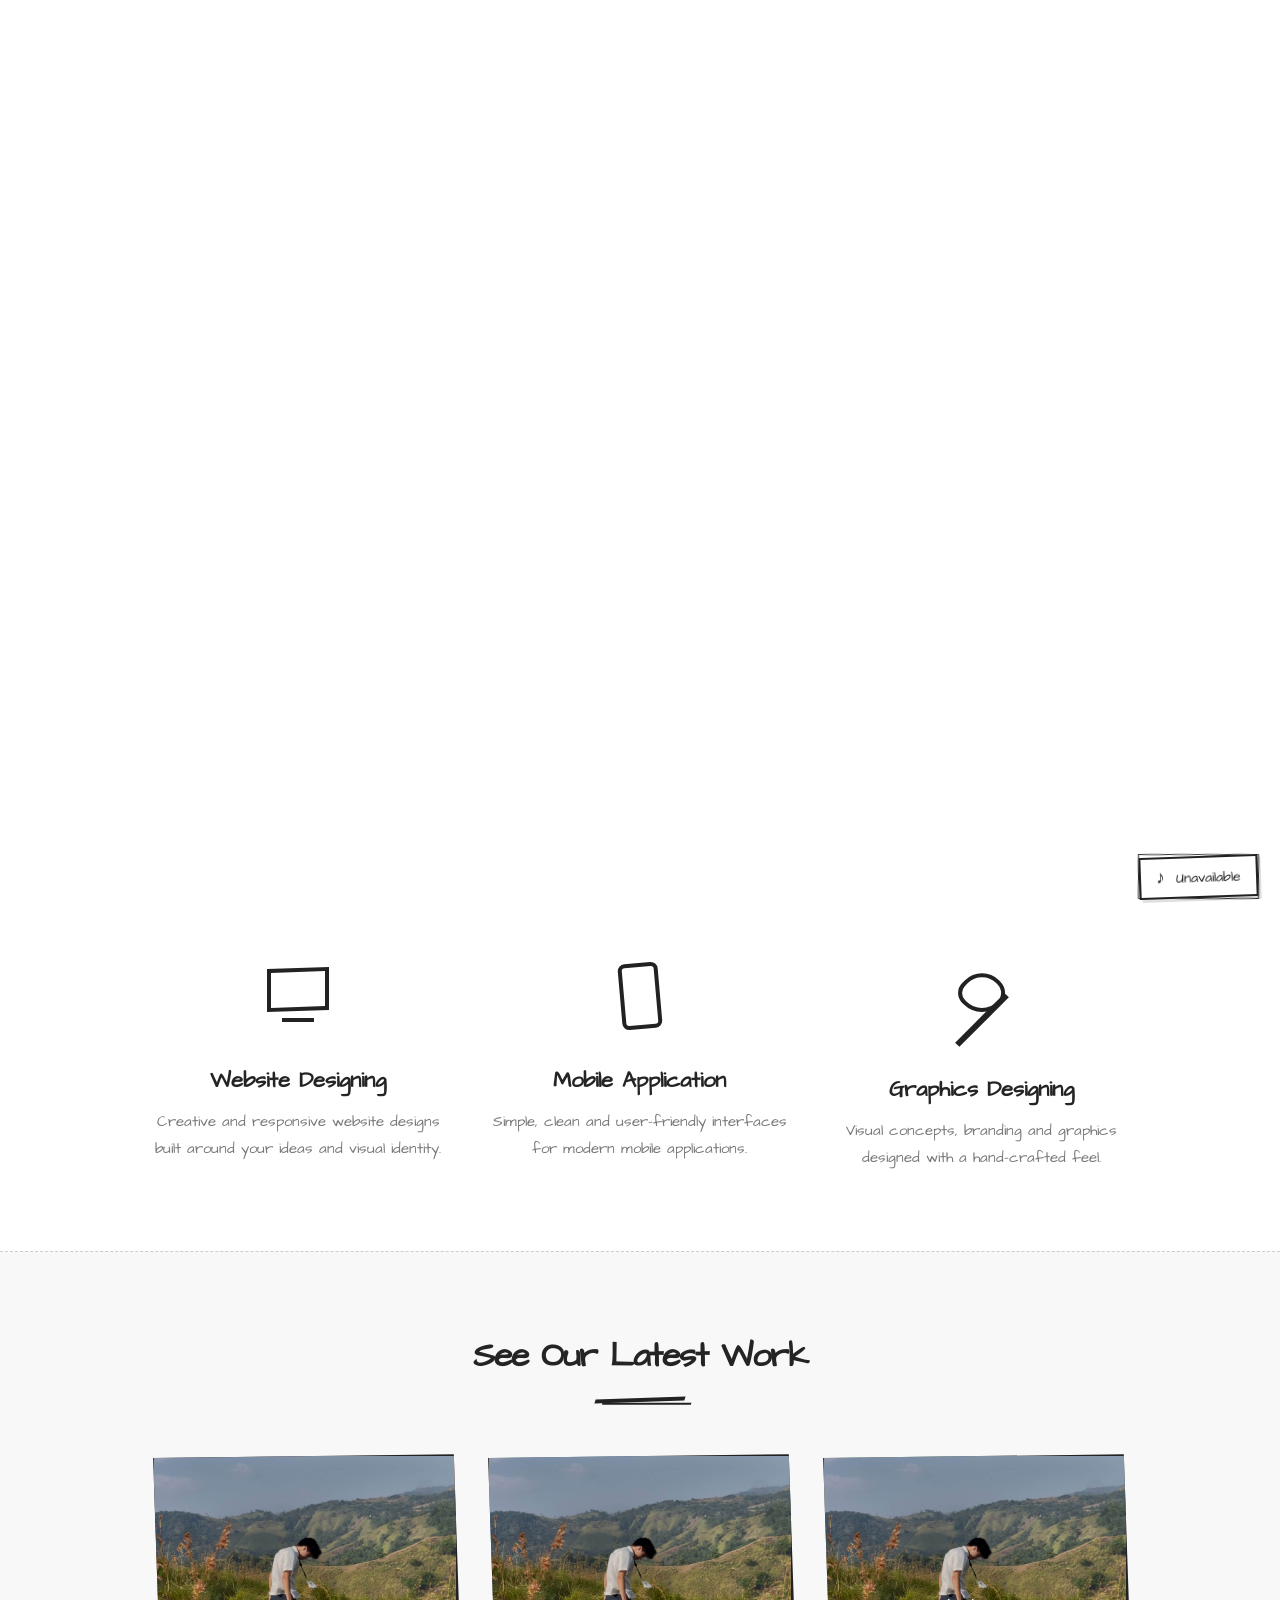
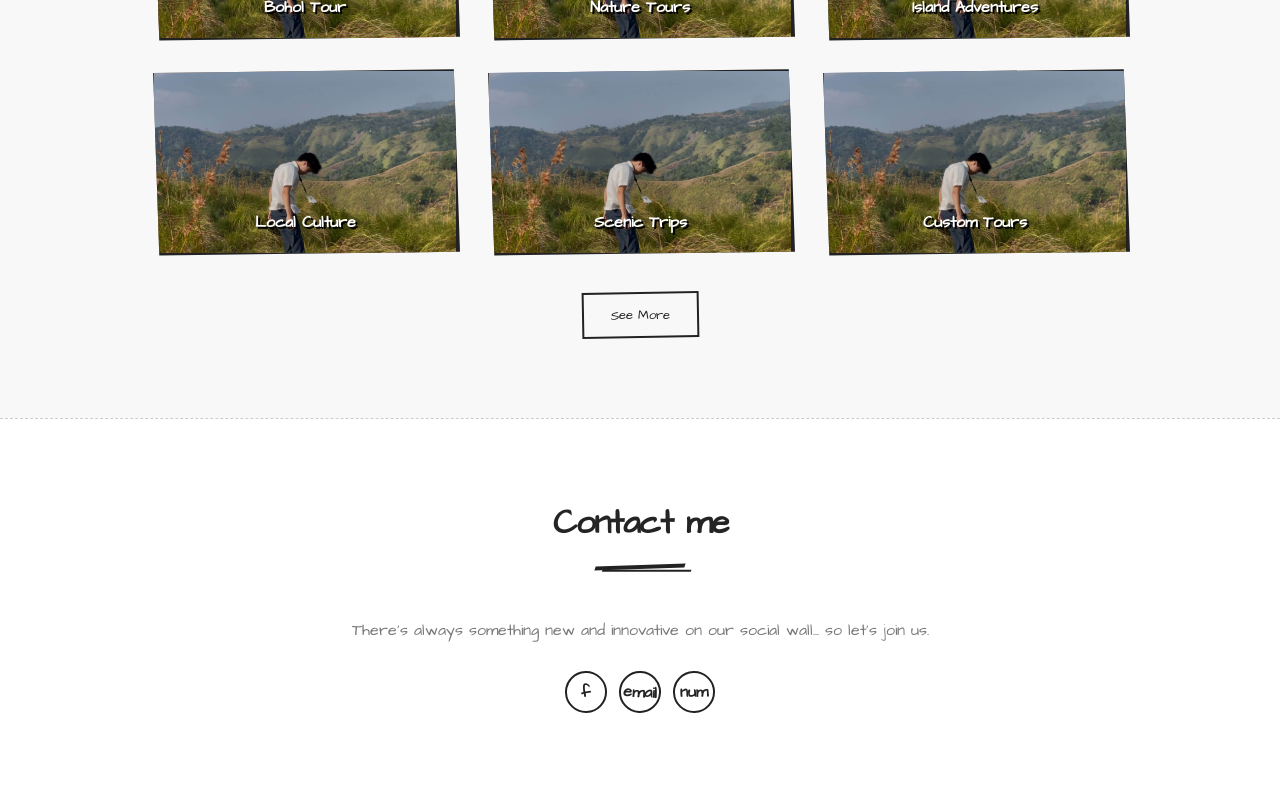
==== index.html @ 6e4c6199 "Publish Bohol tour guide website" ====
<!DOCTYPE html>
<html lang="en">
<head>
  <meta charset="UTF-8">
  <meta name="viewport" content="width=device-width, initial-scale=1.0">
  <title>Artist — Sketch Portfolio</title>
  <link rel="stylesheet" href="styles.css">
</head>
<body>
<audio id="bgMusic" loop autoplay preload="auto">
  <source src="soldier-poet-king.mp3.mp3" type="audio/mpeg">
</audio>

<button class="music-toggle" id="musicToggle" type="button" aria-label="Toggle music">
  <span class="music-note">♪</span>
  <span id="musicText">Music</span>
</button>

<div class="page-fade page-fade-top"></div>
<div class="page-fade page-fade-bottom"></div>

<header class="header">
  <div class="container nav-wrap">
    <a class="brand" href="#home">Sam</a>

    <nav class="nav">
      <a href="#home">Home</a>
      <a href="#services">Services</a>
      <a href="#portfolio">Portfolio</a>
      <a href="#contact">Contact</a>
    </nav>
  </div>
</header>

<main>

  <section id="home" class="hero">
    <div class="container">

      <div class="sketch-slider">
        <div class="slides single-image">
          <img src="image.jpg" alt="Sketch style landscape portrait" class="hero-image">
        </div>
      </div>

      <div class="hero-copy">
        <h1>Explore Bohol With Me</h1>
        <p>Hire me as your local tour guide for a personal journey through Bohol's beautiful sights, culture, and hidden gems.</p>
      </div>
  </section>

  <section id="services" class="section services">
    <div class="container">
      <h2>My Services</h2>
      <div class="sketch-line"></div>

      <div class="service-grid">
        <article class="service">
          <div class="service-icon computer">
            <div class="monitor"></div>
            <div class="stand"></div>
          </div>
          <h3>Website Designing</h3>
          <p>Creative and responsive website designs built around your ideas and visual identity.</p>
        </article>

        <article class="service">
          <div class="service-icon phone">
            <div class="phone-body"></div>
          </div>
          <h3>Mobile Application</h3>
          <p>Simple, clean and user-friendly interfaces for modern mobile applications.</p>
        </article>

        <article class="service">
          <div class="service-icon paint">
            <div class="paint-drop"></div>
            <div class="brush"></div>
          </div>
          <h3>Graphics Designing</h3>
          <p>Visual concepts, branding and graphics designed with a hand-crafted feel.</p>
        </article>
      </div>
    </div>
  </section>

  <section id="portfolio" class="section portfolio">
    <div class="container">
      <h2>See Our Latest Work</h2>
      <div class="sketch-line"></div>

      <div class="portfolio-grid">
        <a class="work work1" href="#single"><img src="image.jpg" alt="Bohol tour landscape"><span>Bohol Tour</span></a>
        <a class="work work2" href="#single"><img src="image.jpg" alt="Bohol tour landscape"><span>Nature Tours</span></a>
        <a class="work work3" href="#single"><img src="image.jpg" alt="Bohol tour landscape"><span>Island Adventures</span></a>
        <a class="work work4" href="#single"><img src="image.jpg" alt="Bohol tour landscape"><span>Local Culture</span></a>
        <a class="work work5" href="#single"><img src="image.jpg" alt="Bohol tour landscape"><span>Scenic Trips</span></a>
        <a class="work work6" href="#single"><img src="image.jpg" alt="Bohol tour landscape"><span>Custom Tours</span></a>
      </div>

      <a class="sketch-button" href="#portfolio">See More</a>
    </div>
  </section>

  <section id="contact" class="section contact">
    <div class="container">
      <h2>Contact me</h2>
      <div class="sketch-line"></div>
      <p>There's always something new and innovative on our social wall... so let's join us.</p>

      <div class="social">
        <a href="#">f</a>
        <a href="#">email</a>
        <a href="#">num</a>
      </div>
    </div>
  </section>

</main>


<script>
(function () {
  const music = document.getElementById("bgMusic");
  const button = document.getElementById("musicToggle");
  const text = document.getElementById("musicText");

  // Browsers block autoplay with sound until the visitor interacts.
  // The first click/tap starts the requested background music.
  function startMusic() {
    if (!music || !music.paused) return;
    music.play().then(() => {
      button.classList.add("playing");
      text.textContent = "Pause";
    }).catch(() => {
      text.textContent = "Unavailable";
    });
  }

  startMusic();

  document.addEventListener("click", function firstInteraction() {
    startMusic();
    document.removeEventListener("click", firstInteraction);
  }, { once: true });

  button.addEventListener("click", function (event) {
    event.stopPropagation();
    if (music.paused) {
      music.play().then(() => {
        button.classList.add("playing");
        text.textContent = "Pause";
        }).catch(() => {
          text.textContent = "Unavailable";
        });
    } else {
      music.pause();
      button.classList.remove("playing");
      text.textContent = "Music";
    }
  });

  // Pause briefly while the visitor interacts with the page, then resume.
  let autoScroll = true;
  let resumeTimer;
  let isLooping = false;
  const bottomFade = document.querySelector(".page-fade-bottom");

  function pauseAutoScroll() {
    autoScroll = false;
    clearTimeout(resumeTimer);
    resumeTimer = setTimeout(() => autoScroll = true, 1200);
  }

  ["wheel", "touchstart", "keydown", "mousedown"].forEach(type => {
    window.addEventListener(type, pauseAutoScroll, { passive: true });
  });

  setInterval(() => {
    if (!autoScroll) return;

    const max = document.documentElement.scrollHeight - window.innerHeight;
    if (window.scrollY >= max - 5) {
      if (isLooping) return;
      isLooping = true;
      bottomFade.classList.add("looping");
      setTimeout(() => {
        window.scrollTo({ top: 0, behavior: "instant" });
        bottomFade.classList.remove("looping");
        isLooping = false;
      }, 700);
    } else {
      window.scrollBy({ top: 2, behavior: "auto" });
    }
  }, 40);
})();
</script>
</body>
</html>
---- styles.css ----
﻿@import url('https://fonts.googleapis.com/css2?family=Architects+Daughter&family=Montserrat:wght@400;500;600;700;800&family=Playfair+Display:ital,wght@0,600;1,600&display=swap');

:root {
  --ink: #242424;
  --muted: #777;
  --paper: #fff;
  --line: #d8d8d8;
  --red: #d62820;
  --blue: #42678d;
  --green: #667e57;
  --client-font: "Architects Daughter", "Segoe Print", cursive;
}

* {
  margin: 0;
  padding: 0;
  box-sizing: border-box;
}

html {
  scroll-behavior: smooth;
}

body {
  color: var(--ink);
  background: #f4f4f4;
  font-family: var(--client-font);
  overflow-x: hidden;
}

body::before {
  content: none;
}

.container {
  width: min(980px, calc(100% - 40px));
  margin: auto;
}

.header {
  background: rgba(255,255,255,.96);
  border-bottom: 1px solid #eee;
}

.nav-wrap {
  min-height: 125px;
  display: flex;
  align-items: center;
  justify-content: space-between;
}

.brand {
  font-family: "Playfair Display", Georgia, serif;
  font-style: italic;
  font-size: 56px;
  color: #111;
  text-decoration: none;
  letter-spacing: -4px;
  transform: rotate(-3deg);
}

.brand span {
  font-style: normal;
}

.nav {
  display: flex;
  align-items: center;
  gap: 27px;
}

.nav a {
  color: #333;
  text-decoration: none;
  font-size: 15px;
  font-weight: 500;
  font-family: var(--client-font);
}

.nav > a:hover,
.nav-drop > a:hover {
  text-decoration: underline;
}

.nav-drop {
  position: relative;
}

.dropdown {
  position: absolute;
  top: 22px;
  left: -15px;
  min-width: 155px;
  padding: 9px 0;
  display: none;
  background: #fff;
  border: 1px solid #ddd;
  box-shadow: 2px 3px 0 rgba(0,0,0,.08);
  z-index: 20;
}

.dropdown a {
  display: block;
  padding: 8px 13px;
}

.nav-drop:hover .dropdown {
  display: block;
}

/* HERO */
.hero {
  padding: 35px 0 100px;
}

.sketch-slider {
  position: relative;
  width: 820px;
  max-width: calc(100% - 70px);
  height: 350px;
  margin: 0 auto 30px;
}

.sketch-slider::before,
.sketch-slider::after {
  content: "";
  position: absolute;
  inset: -8px -7px -12px;
  border: 3px solid #222;
  z-index: 4;
  pointer-events: none;
  clip-path: polygon(
    1% 4%, 12% 1%, 27% 3%, 43% 0%, 60% 2%, 76% 0%,
    98% 3%, 100% 22%, 98% 43%, 100% 64%, 97% 97%,
    78% 99%, 59% 97%, 42% 100%, 23% 97%, 2% 99%,
    0 79%, 2% 59%, 0 39%
  );
  transform: rotate(-.6deg);
}

.sketch-slider::after {
  inset: -3px -12px -6px;
  opacity: .35;
  transform: rotate(.7deg);
}

.slides {
  position: absolute;
  inset: 0;
  overflow: hidden;
  border: 4px solid #222;
  background: #222;
  clip-path: polygon(
    1% 3%, 17% 1%, 34% 2%, 51% 0%, 70% 2%, 99% 3%,
    98% 22%, 100% 42%, 98% 63%, 99% 98%, 80% 97%,
    62% 99%, 45% 97%, 27% 99%, 1% 96%, 2% 76%, 0 54%,
    2% 31%
  );
}

.single-image {
  position: absolute;
  inset: 0;
  background: transparent;
}

.hero-image {
  display: block;
  width: 100%;
  height: 100%;
  object-fit: cover;
  object-position: center;
}

.hero-copy {
  width: 700px;
  max-width: calc(100% - 40px);
  margin: 54px auto 0;
  text-align: center;
}

.hero-copy h1 {
  margin: 0 0 10px;
  font-size: 30px;
  line-height: 1.1;
}

.hero-copy p {
  max-width: 620px;
  margin: 0 auto;
  font-size: 17px;
  line-height: 1.6;
}

.intro {
  width: 820px;
  max-width: 100%;
  margin: 43px auto 0;
  display: flex;
  gap: 25px;
  align-items: flex-start;
}

.intro h1 {
  font-size: 32px;
  line-height: 1.05;
  max-width: 680px;
  font-weight: 700;
  letter-spacing: -1px;
  font-family: var(--client-font);
}

.intro p {
  margin-top: 14px;
  color: #777;
  font-size: 15px;
  line-height: 1.8;
  max-width: 650px;
  font-family: var(--client-font);
}

.flag {
  position: relative;
  width: 55px;
  height: 60px;
  flex: 0 0 55px;
  transform: rotate(-5deg);
}

.flag::before {
  content: "";
  position: absolute;
  left: 9px;
  top: 0;
  height: 59px;
  width: 4px;
  background: #222;
}

.flag::after {
  content: "";
  position: absolute;
  left: 12px;
  top: 2px;
  width: 32px;
  height: 22px;
  border: 4px solid #222;
  border-left: 0;
  transform: skewY(-9deg);
}

/* SECTIONS */
.section {
  padding: 80px 0;
  background: rgba(255,255,255,.78);
  border-top: 1px dashed #ccc;
}

.section h2 {
  text-align: center;
  font-size: 34px;
  font-weight: 700;
  letter-spacing: -1px;
  font-family: var(--client-font);
}

.sketch-line {
  width: 90px;
  height: 4px;
  margin: 18px auto 50px;
  background: #222;
  transform: rotate(-2deg) skewX(-20deg);
  position: relative;
}

.sketch-line::after {
  content: "";
  position: absolute;
  width: 100%;
  height: 2px;
  background: #222;
  top: 5px;
  left: 8px;
  transform: rotate(2deg);
}

/* SERVICES */
.service-grid {
  display: grid;
  grid-template-columns: repeat(3, 1fr);
  gap: 45px;
}

.service {
  text-align: center;
}

.service-icon {
  width: 90px;
  height: 80px;
  margin: 0 auto 22px;
  position: relative;
}

.monitor {
  position: absolute;
  width: 62px;
  height: 43px;
  border: 4px solid #222;
  left: 14px;
  top: 5px;
  transform: skewY(-2deg);
}

.stand {
  position: absolute;
  width: 32px;
  height: 4px;
  background: #222;
  left: 29px;
  top: 55px;
}

.phone-body {
  width: 40px;
  height: 66px;
  border: 4px solid #222;
  border-radius: 7px;
  margin: auto;
  transform: rotate(-5deg);
}

.paint-drop {
  width: 42px;
  height: 42px;
  border: 4px solid #222;
  border-radius: 60% 40% 65% 35%;
  transform: rotate(45deg);
  margin: 9px auto 0;
}

.brush {
  position: absolute;
  width: 70px;
  height: 6px;
  background: #222;
  transform: rotate(-45deg);
  left: 10px;
  top: 45px;
}

.globe-shape {
  width: 65px;
  height: 65px;
  border: 4px solid #222;
  border-radius: 50%;
  margin: auto;
  position: relative;
}

.globe-shape::before,
.globe-shape::after {
  content: "";
  position: absolute;
  border: 3px solid #222;
  border-radius: 50%;
}

.globe-shape::before {
  inset: 8px 19px;
}

.globe-shape::after {
  left: 5px;
  right: 5px;
  top: 27px;
  border-width: 3px 0 0;
  border-radius: 0;
}

.service h3 {
  font-size: 22px;
  margin-bottom: 12px;
  font-family: var(--client-font);
}

.service p {
  color: #777;
  font-size: 15px;
  line-height: 1.8;
  font-family: var(--client-font);
}

/* PORTFOLIO */
.portfolio {
  background: #f8f8f8;
}

.portfolio-grid {
  display: grid;
  grid-template-columns: repeat(3, 1fr);
  gap: 25px;
}

.work {
  height: 190px;
  display: flex;
  align-items: flex-end;
  justify-content: center;
  padding-bottom: 20px;
  text-decoration: none;
  color: #fff;
  font-weight: 700;
  text-shadow: 2px 2px 0 #000;
  position: relative;
  overflow: hidden;
  border: 4px solid #222;
  clip-path: polygon(1% 3%, 98% 1%, 100% 97%, 3% 99%);
  transition: transform .25s ease;
}

.work img {
  position: absolute;
  inset: 0;
  width: 100%;
  height: 100%;
  object-fit: cover;
  z-index: 0;
}

.work:hover {
  transform: rotate(-1deg) scale(1.025);
}

.work::before {
  content: "";
  position: absolute;
  inset: 0;
  opacity: .8;
  background:
    linear-gradient(145deg, transparent 0 35%, rgba(255,255,255,.18) 36% 39%, transparent 40%),
    radial-gradient(circle at 70% 25%, rgba(255,255,255,.35), transparent 22%);
}

.work span {
  position: relative;
  z-index: 2;
}

.work1 { background: linear-gradient(135deg,#202020,#b53023); }
.work2 { background: linear-gradient(135deg,#526d85,#17212b); }
.work3 { background: linear-gradient(135deg,#5e6f4f,#242c22); }
.work4 { background: linear-gradient(135deg,#9d705b,#33231c); }
.work5 { background: linear-gradient(135deg,#6e6181,#292336); }
.work6 { background: linear-gradient(135deg,#777,#1d1d1d); }

.sketch-button {
  display: table;
  margin: 35px auto 0;
  color: #222;
  text-decoration: none;
  border: 2px solid #222;
  padding: 12px 27px;
  transform: rotate(-1deg);
  font-size: 13px;
}

/* BLOG */
.blog-grid {
  display: grid;
  grid-template-columns: 1fr 1fr;
  gap: 55px;
}

.post-image {
  height: 210px;
  border: 4px solid #222;
  margin-bottom: 20px;
  clip-path: polygon(1% 2%, 99% 0, 98% 98%, 0 100%);
}

.post1 { background: linear-gradient(135deg,#292929,#a83b31); }
.post2 { background: linear-gradient(135deg,#425d75,#161b20); }

.date {
  color: #888;
  font-size: 11px;
  margin-bottom: 8px;
}

.post h3 {
  font-size: 24px;
  font-family: var(--client-font);
}

.post h3 a {
  color: #222;
  text-decoration: none;
}

.post p {
  margin-top: 10px;
  color: #777;
  font-size: 15px;
  font-family: var(--client-font);
}

/* TESTIMONIAL */
.testimonials {
  text-align: center;
}

.testimonial {
  max-width: 650px;
  margin: auto;
}

.avatar {
  width: 80px;
  height: 80px;
  border: 4px solid #222;
  border-radius: 50%;
  margin: 0 auto 25px;
  display: grid;
  place-items: center;
  font-family: "Architects Daughter", cursive;
  font-size: 25px;
  transform: rotate(-5deg);
}

blockquote {
  font-family: var(--client-font);
  font-style: italic;
  color: #666;
  line-height: 1.8;
  margin-bottom: 18px;
  font-size: 22px;
}

.testimonial strong,
.testimonial small {
  display: block;
  font-family: var(--client-font);
}

.testimonial small {
  color: #888;
  margin-top: 5px;
}

/* CLIENTS */
.clients {
  background: #f7f7f7;
}

.client-grid {
  display: grid;
  grid-template-columns: repeat(3, 1fr);
  border: 1px dashed #bbb;
}

.client-grid div {
  min-height: 100px;
  display: grid;
  place-items: center;
  font-weight: 800;
  color: #777;
  font-size: 14px;
  letter-spacing: 2px;
  border: 1px dashed #ccc;
  font-family: "Architects Daughter", cursive;
}

/* CONTACT */
.contact {
  text-align: center;
}

.contact p {
  color: #777;
  font-size: 16px;
  font-family: var(--client-font);
}

.social {
  margin-top: 30px;
  display: flex;
  justify-content: center;
  gap: 12px;
}

.social a {
  width: 42px;
  height: 42px;
  border: 2px solid #222;
  border-radius: 50%;
  display: grid;
  place-items: center;
  color: #222;
  text-decoration: none;
  font-weight: 700;
  transform: rotate(-2deg);
  font-family: var(--client-font);
}

.social a:nth-child(even) {
  transform: rotate(3deg);
}

/* FOOTER */
.footer {
  padding: 25px 0;
  border-top: 1px solid #ddd;
  background: #fff;
  color: #888;
  font-size: 11px;
}

.footer .container {
  display: flex;
  justify-content: space-between;
}

/* RESPONSIVE */
@media (max-width: 800px) {
  .nav-wrap {
    flex-direction: column;
    gap: 25px;
    padding: 25px 0;
  }

  .nav {
    flex-wrap: wrap;
    justify-content: center;
    gap: 15px;
  }

  .sketch-slider {
    height: 260px;
  }

  .intro h1 {
    font-size: 23px;
  }

  .service-grid {
    grid-template-columns: 1fr 1fr;
  }

  .portfolio-grid {
    grid-template-columns: 1fr 1fr;
  }
}

@media (max-width: 520px) {
  .container {
    width: min(100% - 26px, 980px);
  }

  .brand {
    font-size: 48px;
  }

  .nav {
    gap: 10px;
  }

  .nav a {
    font-size: 11px;
  }

  .sketch-slider {
    max-width: calc(100% - 38px);
    height: 185px;
  }

  .slider-arrow {
    width: 46px;
    height: 46px;
    margin-top: -23px;
    border-width: 3px;
  }

  .prev {
    left: -25px;
  }

  .next {
    right: -25px;
  }

  .prev span {
    left: 14px;
    top: 12px;
  }

  .next span {
    right: 14px;
    top: 12px;
  }

  .art-copy {
    right: 20px;
    top: 35px;
  }

  .art-copy small {
    font-size: 9px;
  }

  .art-copy strong {
    font-size: 29px;
  }

  .intro {
    gap: 10px;
  }

  .flag {
    transform: scale(.65);
    transform-origin: top;
    margin-right: -17px;
  }

  .intro h1 {
    font-size: 18px;
  }

  .intro p {
    font-size: 11px;
  }

  .section {
    padding: 55px 0;
  }

  .service-grid,
  .portfolio-grid,
  .blog-grid {
    grid-template-columns: 1fr;
  }

  .client-grid {
    grid-template-columns: 1fr 1fr;
  }

  .footer .container {
    flex-direction: column;
    gap: 8px;
    text-align: center;
  }
}


/* =========================================================
   SKETCH PAPER FINISH + TOP/BOTTOM GRADIENT FADE
   ========================================================= */

body {
  min-height: 100vh;
  position: relative;
  background:
    radial-gradient(circle at 18% 20%, rgba(0,0,0,.025), transparent 20%),
    radial-gradient(circle at 80% 75%, rgba(0,0,0,.02), transparent 24%),
    repeating-linear-gradient(
      0deg,
      rgba(0,0,0,.012) 0px,
      rgba(0,0,0,.012) 1px,
      transparent 1px,
      transparent 4px
    ),
    #fff;
}

/* Soft fade at the viewport edges, like the photographed/sketched theme */
.page-fade {
  position: fixed;
  left: 0;
  right: 0;
  height: 105px;
  z-index: 100;
  pointer-events: none;
}

.page-fade-top {
  top: 0;
  background: linear-gradient(
    to bottom,
    rgba(20,20,20,.22),
    rgba(20,20,20,.09) 18%,
    rgba(255,255,255,0) 100%
  );
  mix-blend-mode: multiply;
}

.page-fade-bottom {
  bottom: 0;
  background: linear-gradient(
    to top,
    rgba(255,255,255,1),
    rgba(255,255,255,.94) 35%,
    rgba(255,255,255,0) 100%
  );
}

.page-fade-bottom.looping {
  height: 100vh;
  background: #fff;
}

/* Extra rough paper edge */
.header,
.section,
.footer {
  position: relative;
}

.header::after,
.footer::before {
  content: "";
  position: absolute;
  left: 0;
  right: 0;
  height: 7px;
  opacity: .22;
  background:
    repeating-linear-gradient(
      90deg,
      #111 0 3px,
      transparent 3px 7px,
      #111 7px 8px,
      transparent 8px 13px
    );
  filter: blur(.5px);
}

.header::after {
  bottom: -4px;
}

.footer::before {
  top: -4px;
}

/* Floating music control */
.music-toggle {
  position: fixed;
  right: 22px;
  bottom: 22px;
  z-index: 120;
  min-width: 92px;
  height: 42px;
  padding: 0 15px;
  border: 2px solid #222;
  background: rgba(255,255,255,.94);
  color: #222;
  font-family: "Architects Daughter", cursive;
  font-size: 14px;
  cursor: pointer;
  transform: rotate(-2deg);
  box-shadow: 3px 3px 0 rgba(0,0,0,.12);
}

.music-toggle::after {
  content: "";
  position: absolute;
  inset: -4px -3px -3px;
  border: 1px solid #222;
  transform: rotate(2deg);
  pointer-events: none;
}

.music-toggle:hover {
  transform: rotate(1deg) translateY(-2px);
}

.music-toggle.playing {
  background: #222;
  color: #fff;
}

.music-note {
  font-family: Georgia, serif;
  font-size: 18px;
  margin-right: 5px;
}

/* Make sections feel like separate hand-drawn paper panels */
.section:nth-of-type(even) {
  background:
    linear-gradient(rgba(255,255,255,.91), rgba(255,255,255,.91)),
    repeating-linear-gradient(
      -3deg,
      transparent 0 8px,
      rgba(0,0,0,.025) 8px 9px
    );
}

@media (max-width: 520px) {
  .music-toggle {
    right: 12px;
    bottom: 12px;
    min-width: 78px;
    height: 38px;
    font-size: 12px;
  }

  .page-fade {
    height: 70px;
  }
}
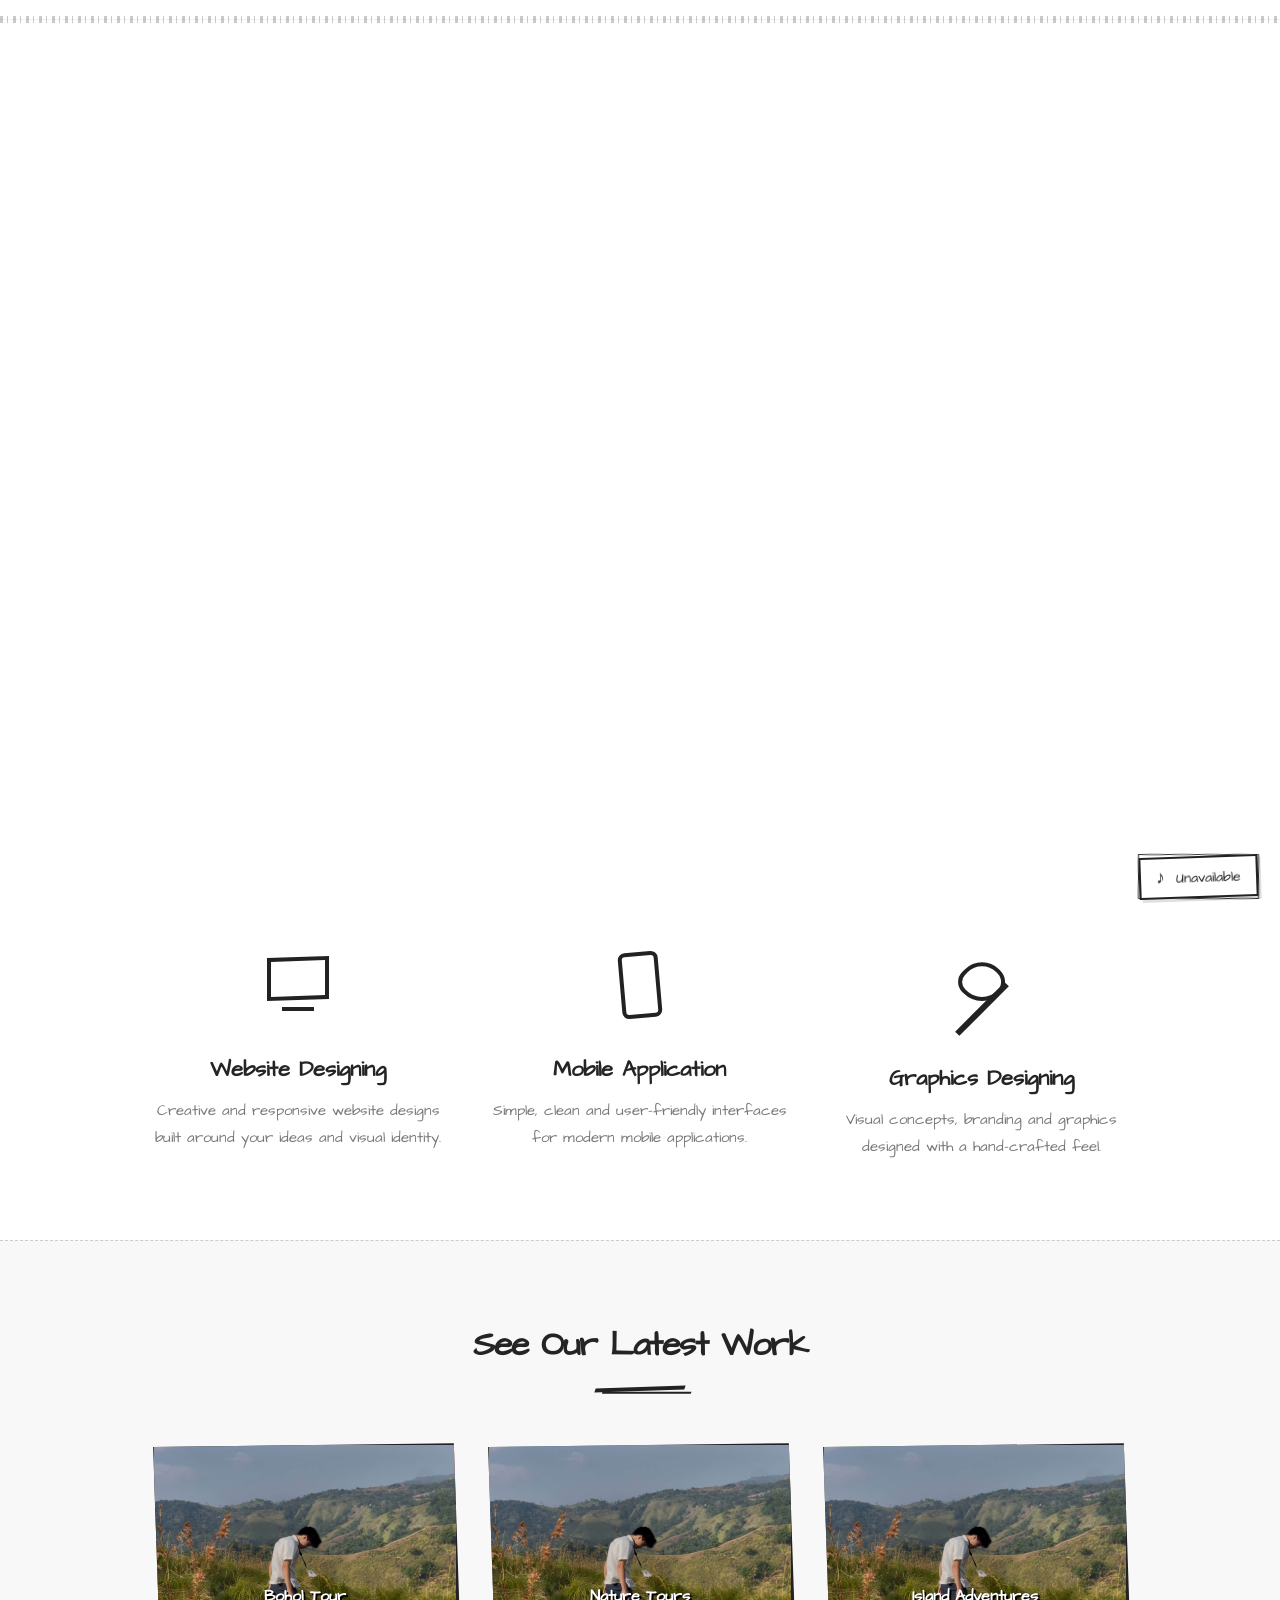
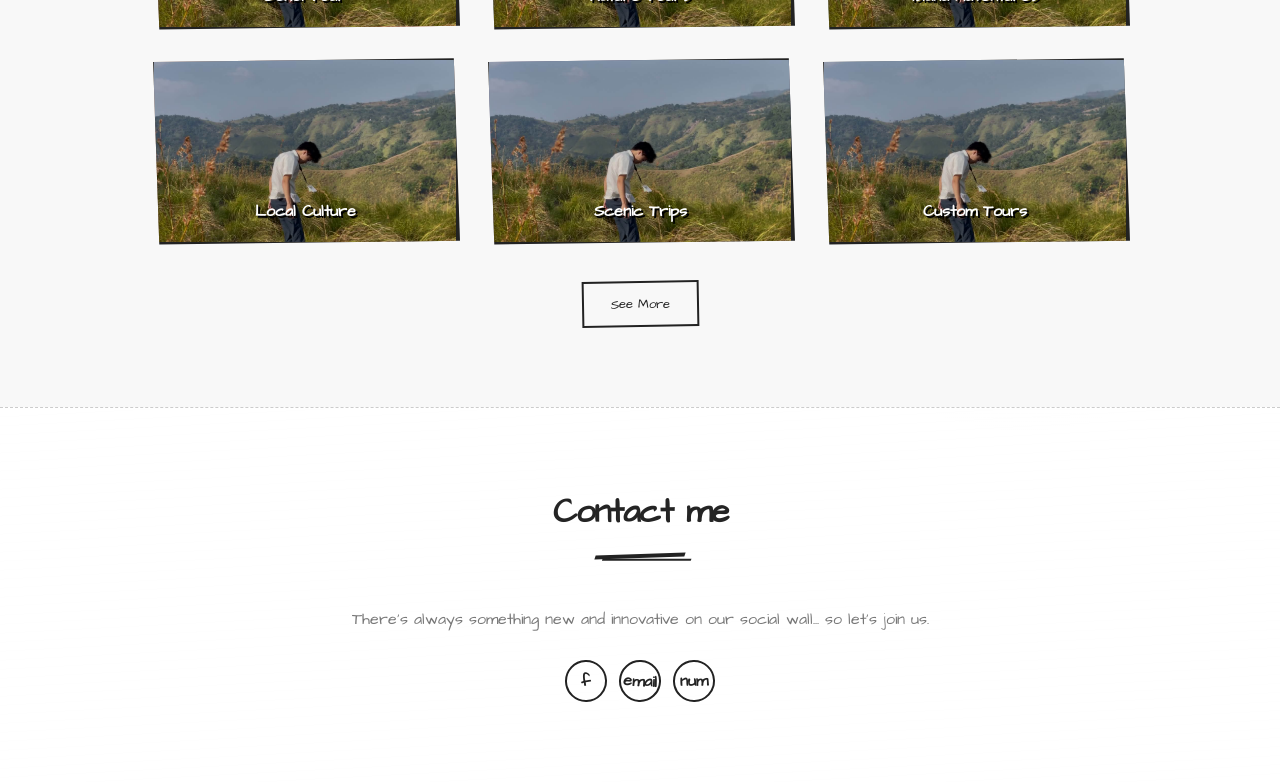
==== commit 3591d367: "Refine navigation and page scrolling" ====
--- a/index.html
+++ b/index.html
@@ -165,6 +165,31 @@
   let resumeTimer;
   let isLooping = false;
   const bottomFade = document.querySelector(".page-fade-bottom");
+  const header = document.querySelector(".header");
+  let previousScrollY = window.scrollY;
+
+  function updateNavbar() {
+    const currentScrollY = window.scrollY;
+
+    if (currentScrollY <= 10 || currentScrollY < previousScrollY) {
+      header.classList.remove("nav-hidden");
+    } else if (currentScrollY > previousScrollY) {
+      header.classList.add("nav-hidden");
+    }
+
+    previousScrollY = currentScrollY;
+  }
+
+  window.addEventListener("scroll", updateNavbar, { passive: true });
+
+  function handleWheel(event) {
+    pauseAutoScroll();
+    if (event.deltaY < 0) {
+      header.classList.remove("nav-hidden");
+    } else if (event.deltaY > 0 && window.scrollY > 10) {
+      header.classList.add("nav-hidden");
+    }
+  }
 
   function pauseAutoScroll() {
     autoScroll = false;
@@ -172,7 +197,9 @@
     resumeTimer = setTimeout(() => autoScroll = true, 1200);
   }
 
-  ["wheel", "touchstart", "keydown", "mousedown"].forEach(type => {
+  window.addEventListener("wheel", handleWheel, { passive: true });
+
+  ["touchstart", "keydown", "mousedown"].forEach(type => {
     window.addEventListener(type, pauseAutoScroll, { passive: true });
   });
 
--- a/styles.css
+++ b/styles.css
@@ -38,8 +38,19 @@
 }
 
 .header {
-  background: rgba(255,255,255,.96);
-  border-bottom: 1px solid #eee;
+  position: fixed;
+  top: 0;
+  left: 0;
+  right: 0;
+  z-index: 110;
+  background: rgba(255,255,255,.72);
+  border-bottom: 1px solid rgba(238,238,238,.75);
+  backdrop-filter: blur(3px);
+  transition: transform .25s ease;
+}
+
+.header.nav-hidden {
+  transform: translateY(-100%);
 }
 
 .nav-wrap {
@@ -110,7 +121,7 @@
 
 /* HERO */
 .hero {
-  padding: 35px 0 100px;
+  padding: 0 0 100px;
 }
 
 .sketch-slider {
@@ -118,7 +129,7 @@
   width: 820px;
   max-width: calc(100% - 70px);
   height: 350px;
-  margin: 0 auto 30px;
+  margin: 150px auto 30px;
 }
 
 .sketch-slider::before,
@@ -809,7 +820,6 @@
 }
 
 /* Extra rough paper edge */
-.header,
 .section,
 .footer {
   position: relative;
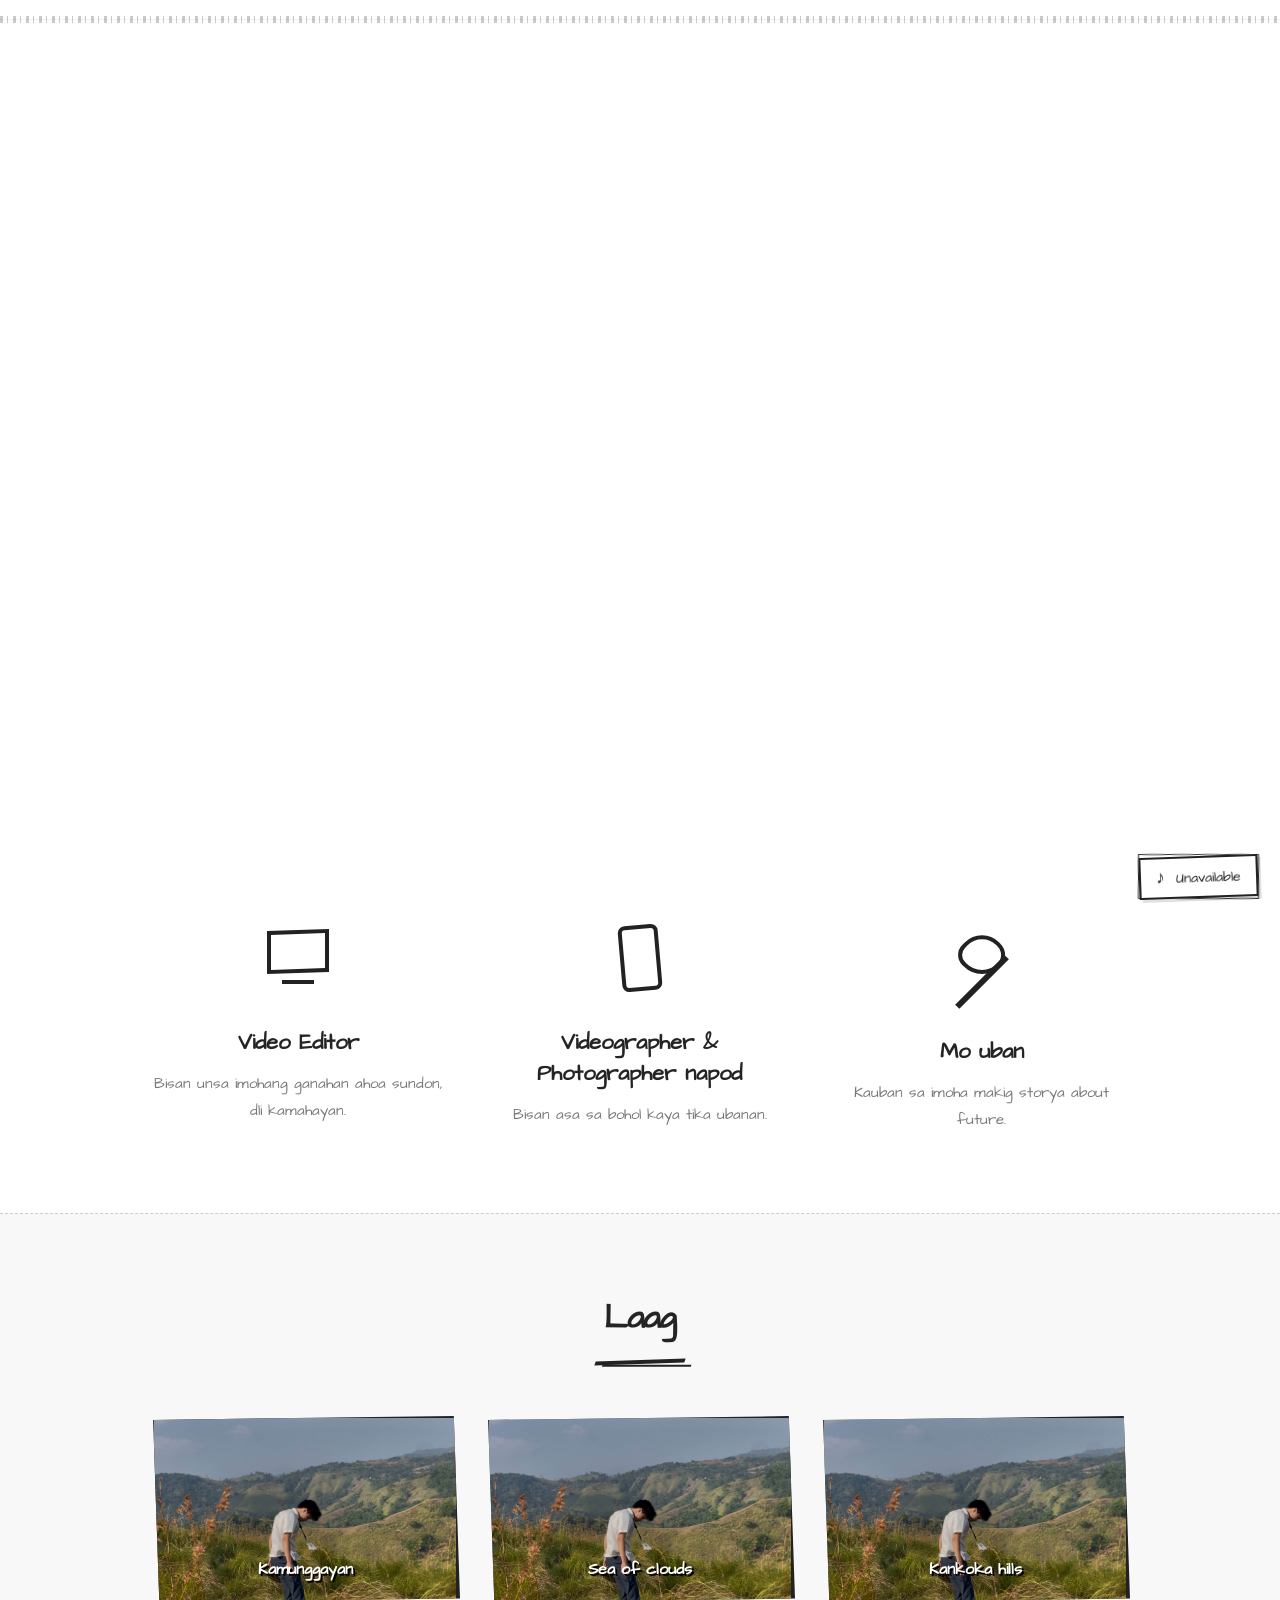
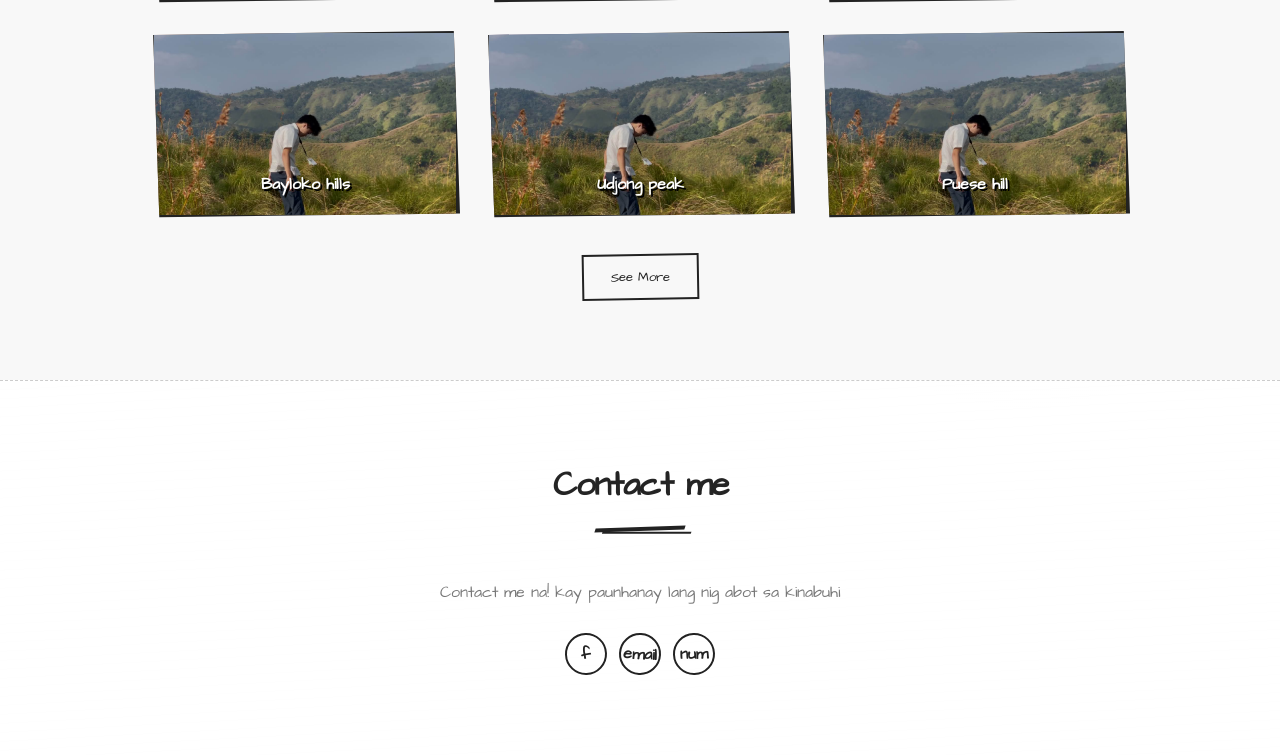
==== commit 9ffc26ba: "Update Laag services and mobile layout" ====
--- a/index.html
+++ b/index.html
@@ -3,7 +3,7 @@
 <head>
   <meta charset="UTF-8">
   <meta name="viewport" content="width=device-width, initial-scale=1.0">
-  <title>Artist — Sketch Portfolio</title>
+  <title>Artist — Sketch Laag</title>
   <link rel="stylesheet" href="styles.css">
 </head>
 <body>
@@ -13,7 +13,7 @@
 
 <button class="music-toggle" id="musicToggle" type="button" aria-label="Toggle music">
   <span class="music-note">♪</span>
-  <span id="musicText">Music</span>
+  <span id="musicText">Musik</span>
 </button>
 
 <div class="page-fade page-fade-top"></div>
@@ -26,7 +26,7 @@
     <nav class="nav">
       <a href="#home">Home</a>
       <a href="#services">Services</a>
-      <a href="#portfolio">Portfolio</a>
+      <a href="#portfolio">Laag</a>
       <a href="#contact">Contact</a>
     </nav>
   </div>
@@ -44,14 +44,14 @@
       </div>
 
       <div class="hero-copy">
-        <h1>Explore Bohol With Me</h1>
-        <p>Hire me as your local tour guide for a personal journey through Bohol's beautiful sights, culture, and hidden gems.</p>
+        <h1>Kuhaa ko as your</h1>
+        <p>Bohol tourguide dili raka ma enjoy sa nature kundi sa ahoa pod.</p>
       </div>
   </section>
 
   <section id="services" class="section services">
     <div class="container">
-      <h2>My Services</h2>
+      <h2>Hoa Services</h2>
       <div class="sketch-line"></div>
 
       <div class="service-grid">
@@ -60,16 +60,16 @@
             <div class="monitor"></div>
             <div class="stand"></div>
           </div>
-          <h3>Website Designing</h3>
-          <p>Creative and responsive website designs built around your ideas and visual identity.</p>
+          <h3>Video Editor</h3>
+          <p>Bisan unsa imohang ganahan ahoa sundon, dli kamahayan.</p>
         </article>
 
         <article class="service">
           <div class="service-icon phone">
             <div class="phone-body"></div>
           </div>
-          <h3>Mobile Application</h3>
-          <p>Simple, clean and user-friendly interfaces for modern mobile applications.</p>
+          <h3>Videographer & Photographer napod</h3>
+          <p>Bisan asa sa bohol kaya tika ubanan.</p>
         </article>
 
         <article class="service">
@@ -77,8 +77,8 @@
             <div class="paint-drop"></div>
             <div class="brush"></div>
           </div>
-          <h3>Graphics Designing</h3>
-          <p>Visual concepts, branding and graphics designed with a hand-crafted feel.</p>
+          <h3>Mo uban</h3>
+          <p>Kauban sa imoha makig storya about future.</p>
         </article>
       </div>
     </div>
@@ -86,16 +86,16 @@
 
   <section id="portfolio" class="section portfolio">
     <div class="container">
-      <h2>See Our Latest Work</h2>
+      <h2>Laag</h2>
       <div class="sketch-line"></div>
 
       <div class="portfolio-grid">
-        <a class="work work1" href="#single"><img src="image.jpg" alt="Bohol tour landscape"><span>Bohol Tour</span></a>
-        <a class="work work2" href="#single"><img src="image.jpg" alt="Bohol tour landscape"><span>Nature Tours</span></a>
-        <a class="work work3" href="#single"><img src="image.jpg" alt="Bohol tour landscape"><span>Island Adventures</span></a>
-        <a class="work work4" href="#single"><img src="image.jpg" alt="Bohol tour landscape"><span>Local Culture</span></a>
-        <a class="work work5" href="#single"><img src="image.jpg" alt="Bohol tour landscape"><span>Scenic Trips</span></a>
-        <a class="work work6" href="#single"><img src="image.jpg" alt="Bohol tour landscape"><span>Custom Tours</span></a>
+        <a class="work work1" href="#single"><img src="image.jpg" alt="Bohol tour landscape"><span>Kamunggayan</span></a>
+        <a class="work work2" href="#single"><img src="image.jpg" alt="Bohol tour landscape"><span>Sea of clouds</span></a>
+        <a class="work work3" href="#single"><img src="image.jpg" alt="Bohol tour landscape"><span>Kankoka hills</span></a>
+        <a class="work work4" href="#single"><img src="image.jpg" alt="Bohol tour landscape"><span>Bayloko hills</span></a>
+        <a class="work work5" href="#single"><img src="image.jpg" alt="Bohol tour landscape"><span>Udjong peak</span></a>
+        <a class="work work6" href="#single"><img src="image.jpg" alt="Bohol tour landscape"><span>Puese hill</span></a>
       </div>
 
       <a class="sketch-button" href="#portfolio">See More</a>
@@ -106,7 +106,7 @@
     <div class="container">
       <h2>Contact me</h2>
       <div class="sketch-line"></div>
-      <p>There's always something new and innovative on our social wall... so let's join us.</p>
+      <p>Contact me na! kay paunhanay lang nig abot sa kinabuhi</p>
 
       <div class="social">
         <a href="#">f</a>
--- a/styles.css
+++ b/styles.css
@@ -743,6 +743,20 @@
 
   .section {
     padding: 55px 0;
+  }
+
+  .services h2 {
+    font-size: 28px;
+  }
+
+  .services .service h3 {
+    font-size: 18px;
+    line-height: 1.25;
+  }
+
+  .services .service p {
+    font-size: 13px;
+    line-height: 1.6;
   }
 
   .service-grid,
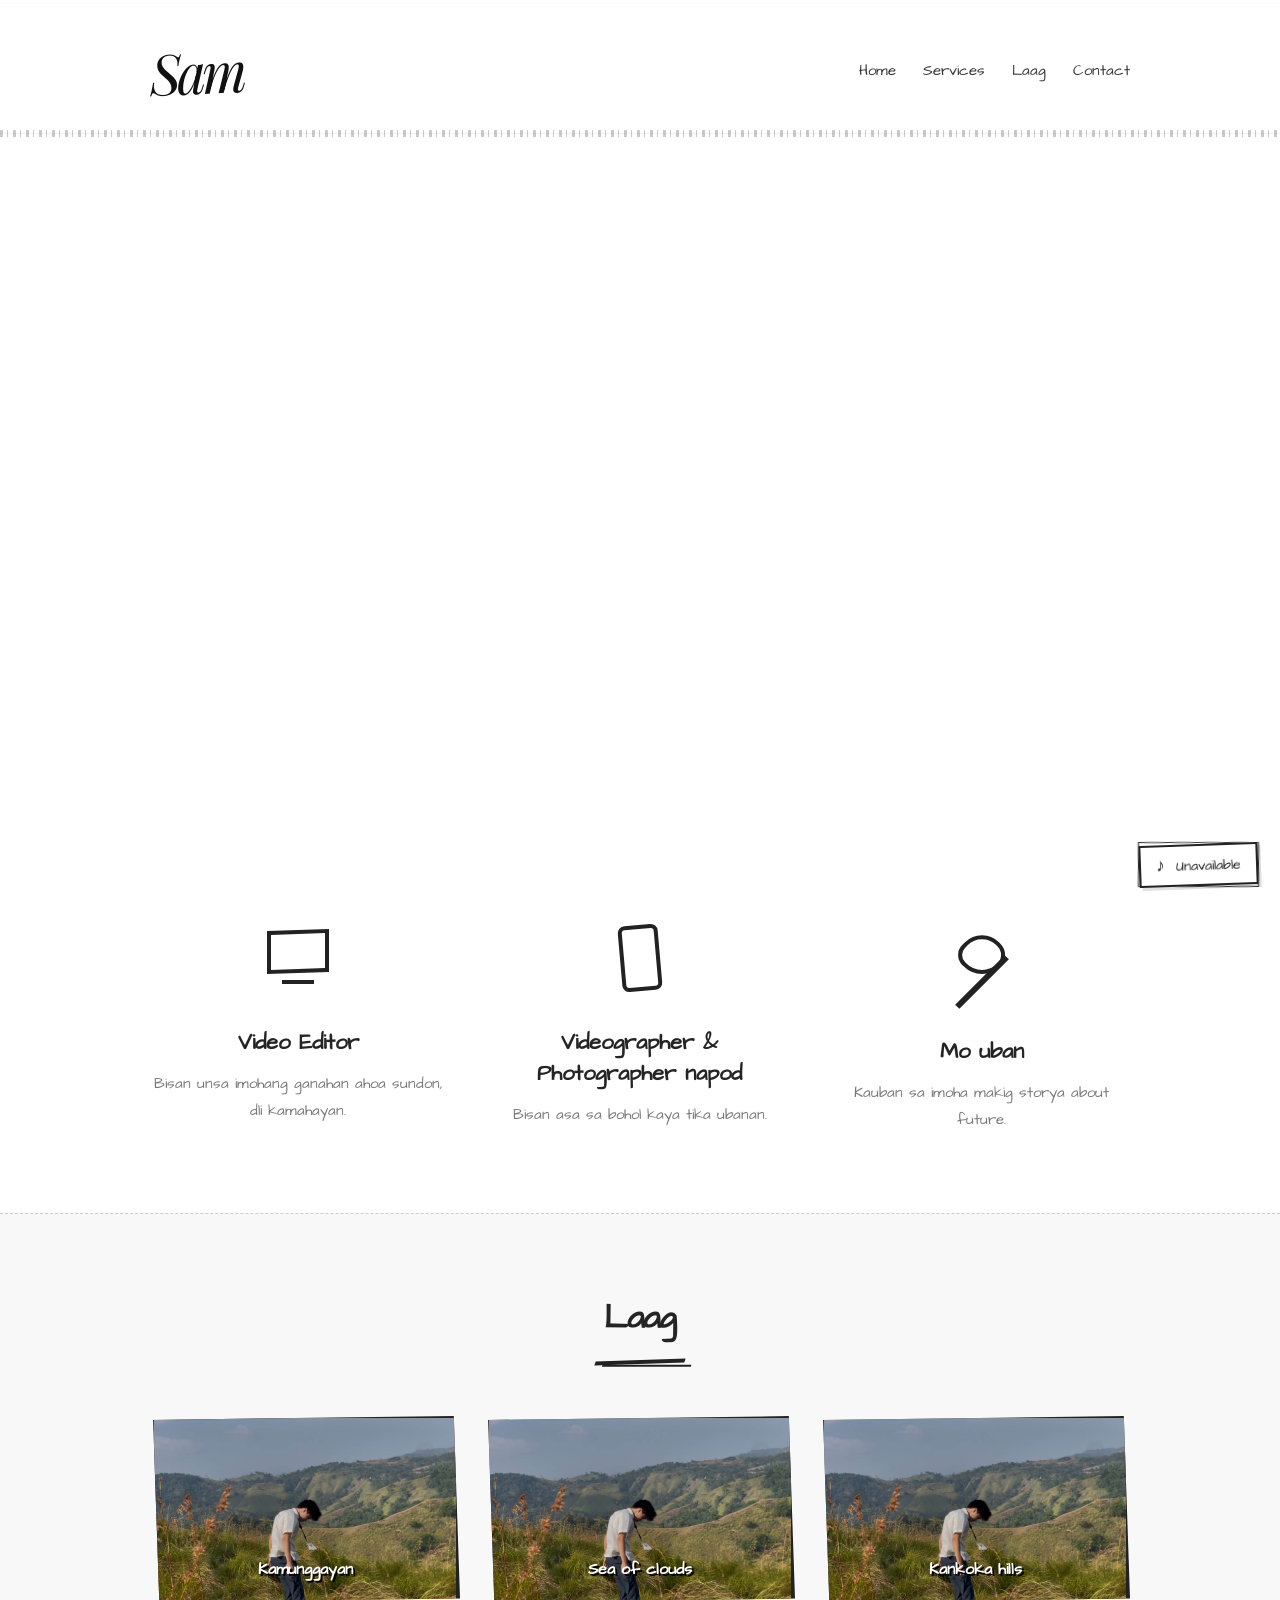
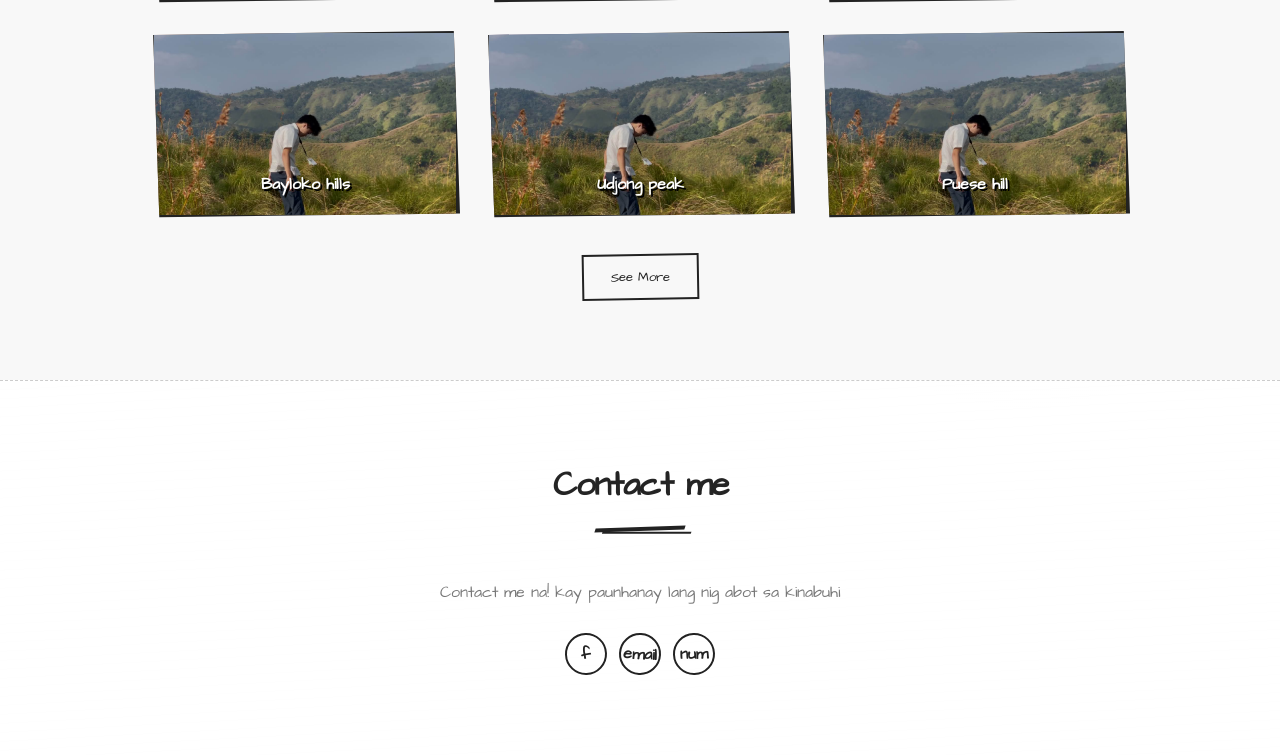
==== commit 6f30888a: "Update page content" ====
--- a/index.html
+++ b/index.html
@@ -3,7 +3,7 @@
 <head>
   <meta charset="UTF-8">
   <meta name="viewport" content="width=device-width, initial-scale=1.0">
-  <title>Artist — Sketch Laag</title>
+  <title>SamNahutdo</title>
   <link rel="stylesheet" href="styles.css">
 </head>
 <body>
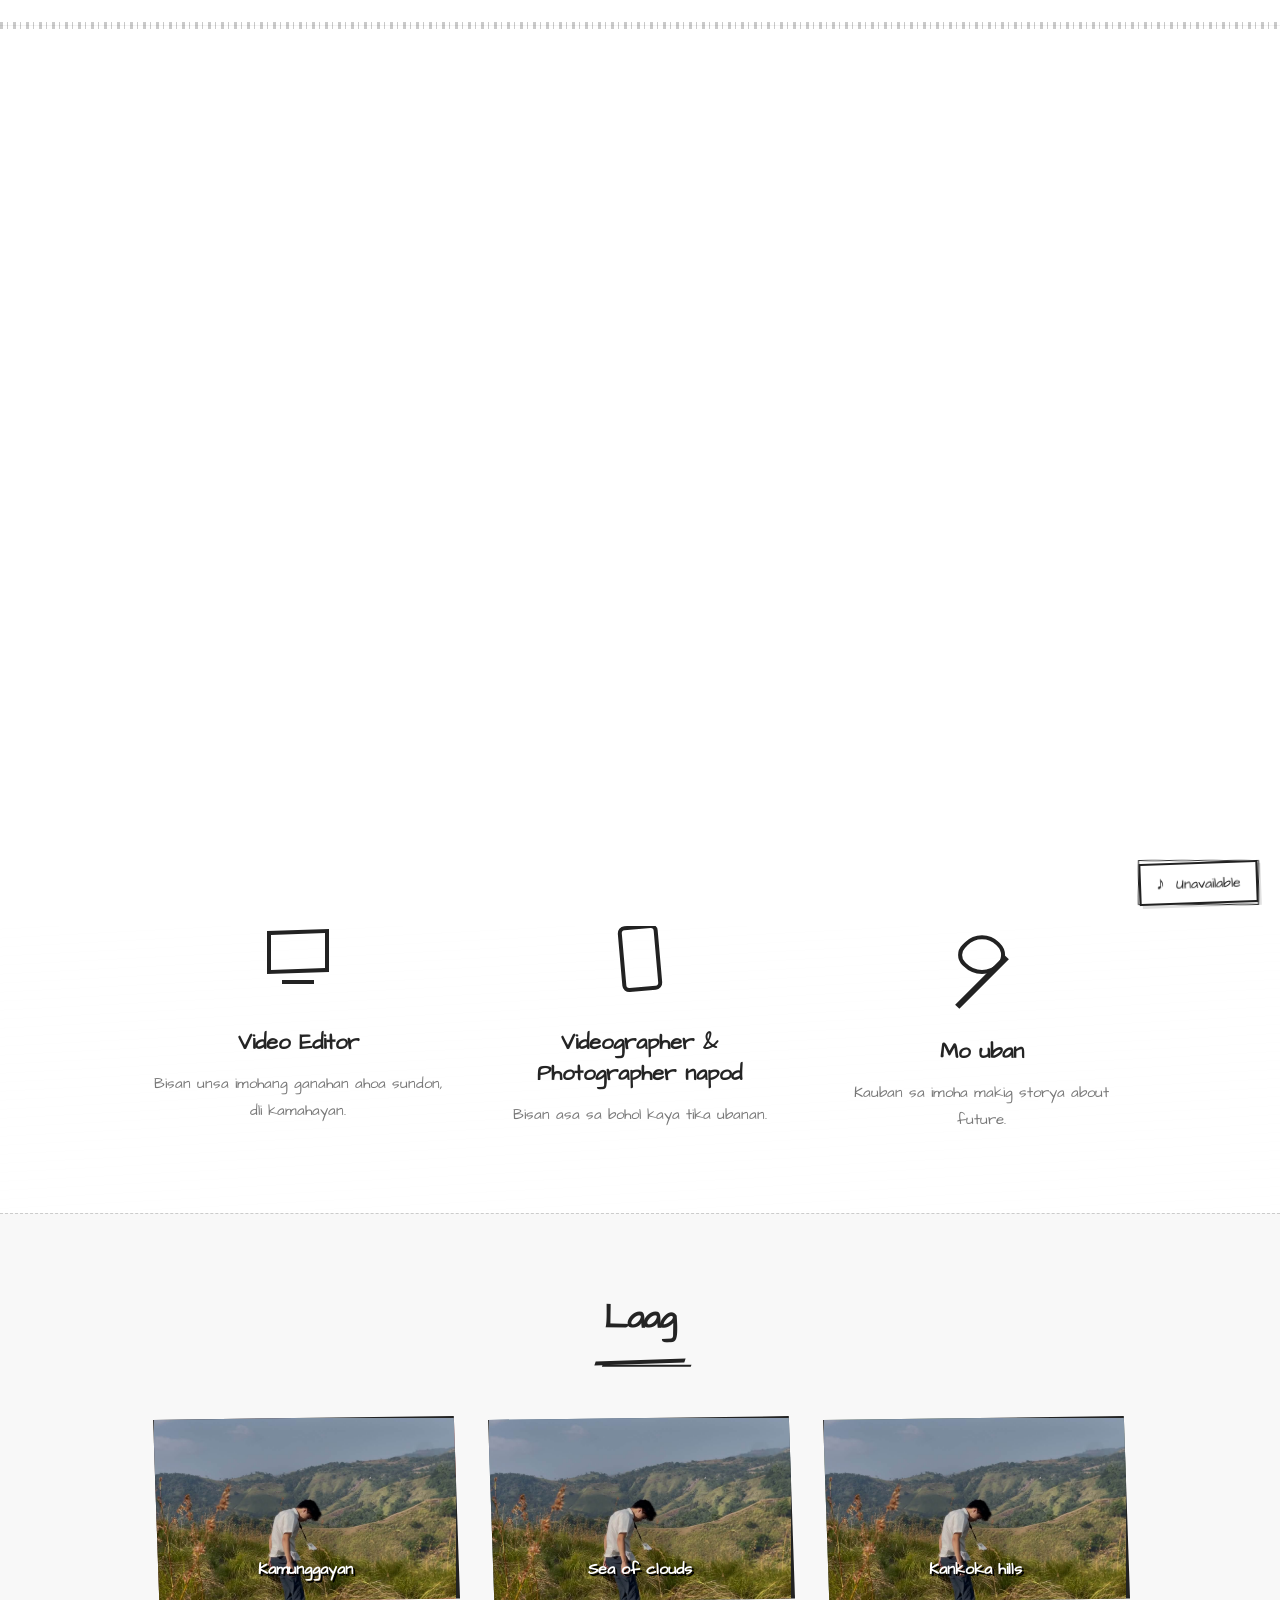
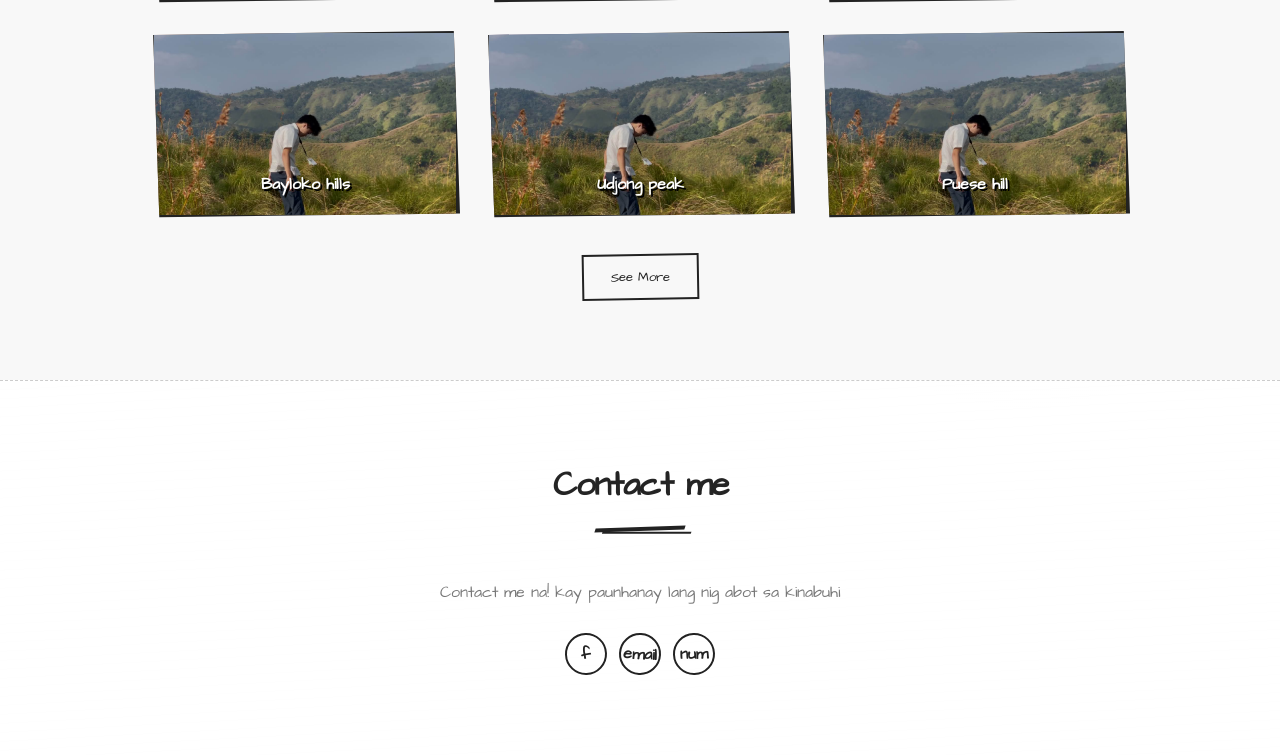
==== commit 22b223f4: "Add Bohol storytelling page" ====
--- a/index.html
+++ b/index.html
@@ -98,7 +98,7 @@
         <a class="work work6" href="#single"><img src="image.jpg" alt="Bohol tour landscape"><span>Puese hill</span></a>
       </div>
 
-      <a class="sketch-button" href="#portfolio">See More</a>
+      <a class="sketch-button" href="story.html">See More</a>
     </div>
   </section>
 
--- a/styles.css
+++ b/styles.css
@@ -474,6 +474,140 @@
   padding: 12px 27px;
   transform: rotate(-1deg);
   font-size: 13px;
+}
+
+/* STORY PAGE */
+.story-main {
+  padding-top: 125px;
+}
+
+.story-intro {
+  padding: 75px 0 95px;
+  text-align: center;
+}
+
+.story-kicker,
+.story-number {
+  color: var(--muted);
+  font-size: 14px;
+  text-transform: uppercase;
+  letter-spacing: 1px;
+}
+
+.story-intro h1 {
+  margin: 10px 0 15px;
+  font-size: clamp(34px, 5vw, 58px);
+  line-height: 1.05;
+}
+
+.story-intro .sketch-line {
+  margin-left: auto;
+  margin-right: auto;
+}
+
+.story-lead {
+  max-width: 570px;
+  margin: 22px auto 0;
+  color: var(--muted);
+  font-size: 18px;
+  line-height: 1.7;
+}
+
+.story-chapter {
+  width: min(980px, calc(100% - 40px));
+  margin: 0 auto 105px;
+  display: grid;
+  grid-template-columns: minmax(0, 1.15fr) minmax(0, .85fr);
+  gap: 70px;
+  align-items: center;
+}
+
+.story-chapter-reverse {
+  grid-template-columns: minmax(0, .85fr) minmax(0, 1.15fr);
+}
+
+.story-chapter-reverse .story-image {
+  order: 2;
+}
+
+.story-chapter-reverse .story-copy {
+  order: 1;
+}
+
+.story-image {
+  border: 4px solid #222;
+  overflow: hidden;
+  clip-path: polygon(1% 3%, 98% 1%, 100% 97%, 3% 99%);
+  transform: rotate(-1deg);
+}
+
+.story-image img {
+  display: block;
+  width: 100%;
+  aspect-ratio: 4 / 3;
+  object-fit: cover;
+}
+
+.story-copy h2 {
+  margin: 8px 0 16px;
+  font-size: 32px;
+  line-height: 1.1;
+}
+
+.story-copy > p:last-child {
+  color: var(--muted);
+  font-size: 17px;
+  line-height: 1.8;
+}
+
+.story-finish {
+  padding: 40px 0 110px;
+  text-align: center;
+}
+
+.story-finish h2 {
+  font-size: 32px;
+}
+
+@media (max-width: 700px) {
+  .story-main {
+    padding-top: 150px;
+  }
+
+  .story-intro {
+    padding: 45px 0 70px;
+  }
+
+  .story-lead {
+    font-size: 15px;
+  }
+
+  .story-chapter,
+  .story-chapter-reverse {
+    width: min(100% - 26px, 520px);
+    display: flex;
+    flex-direction: column;
+    gap: 28px;
+    margin-bottom: 75px;
+  }
+
+  .story-chapter-reverse .story-image,
+  .story-chapter-reverse .story-copy {
+    order: initial;
+  }
+
+  .story-copy {
+    text-align: center;
+  }
+
+  .story-copy h2 {
+    font-size: 25px;
+  }
+
+  .story-copy > p:last-child {
+    font-size: 14px;
+    line-height: 1.65;
+  }
 }
 
 /* BLOG */
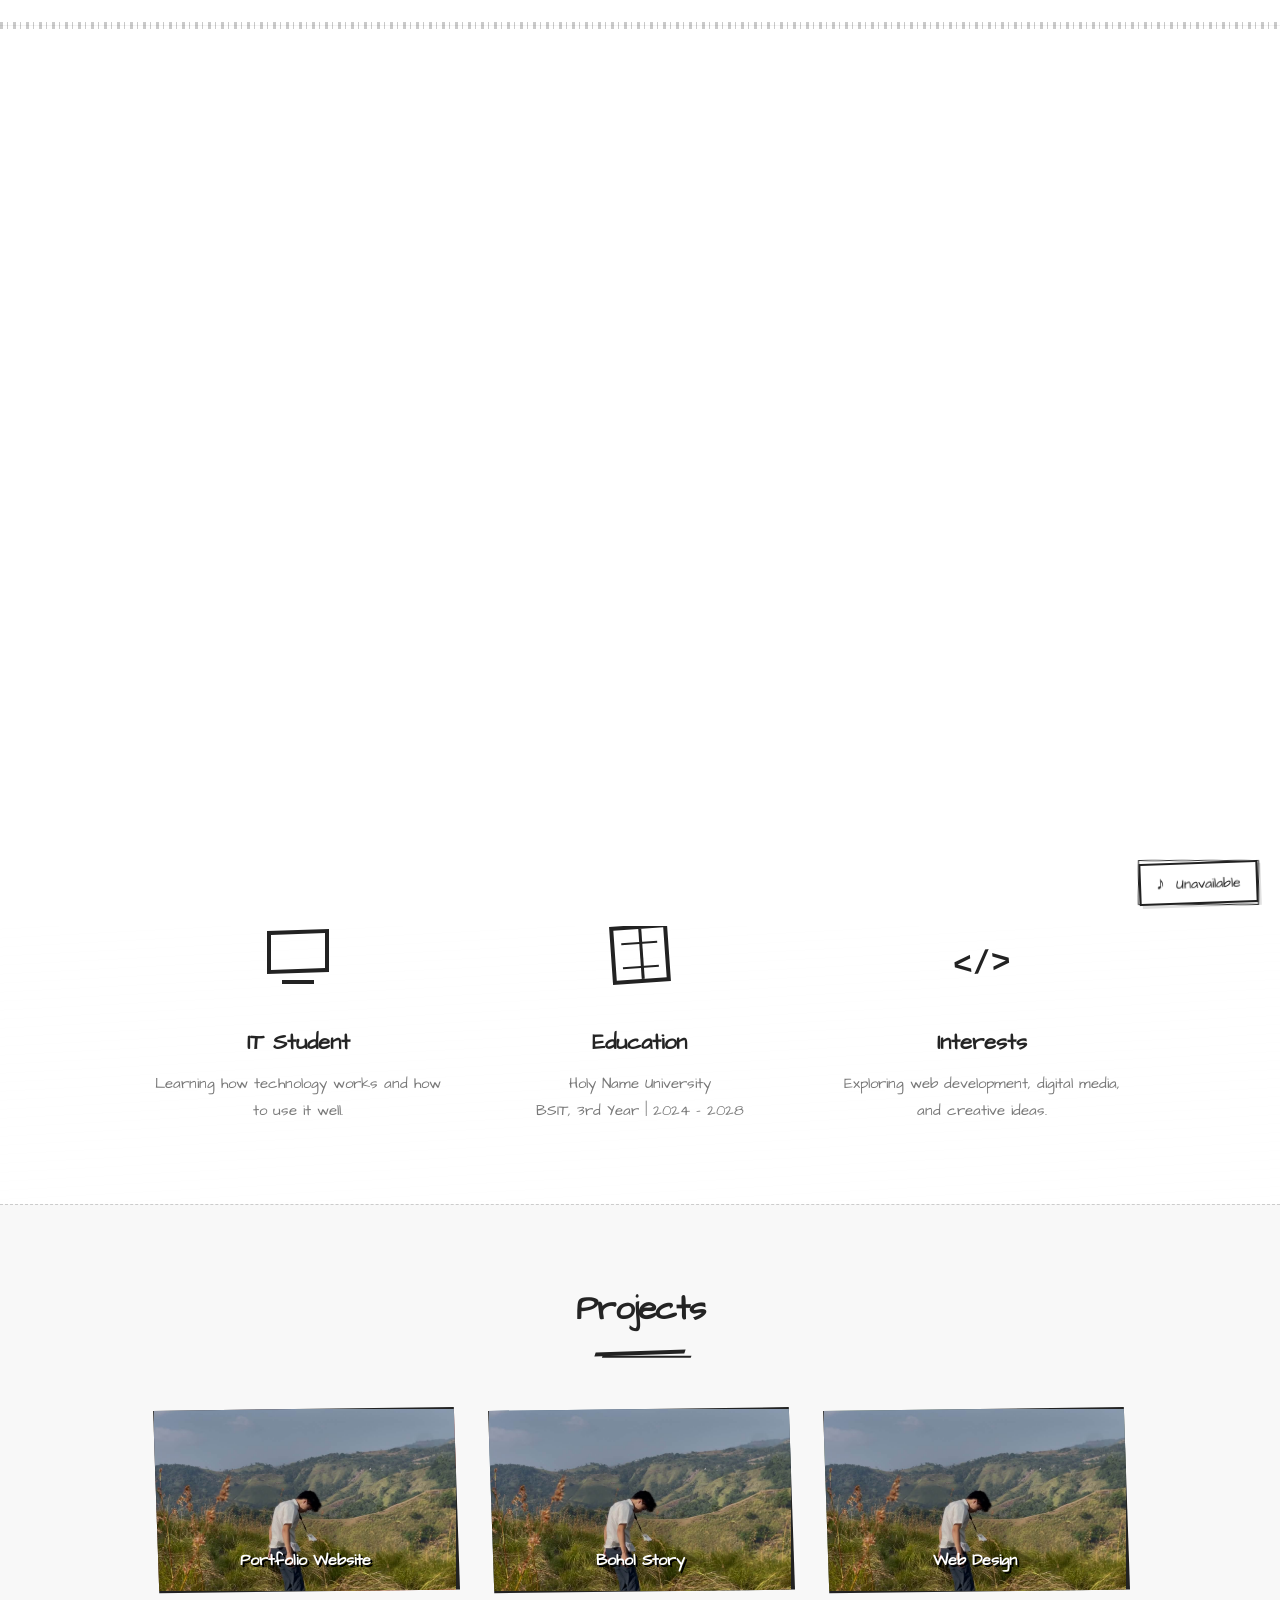
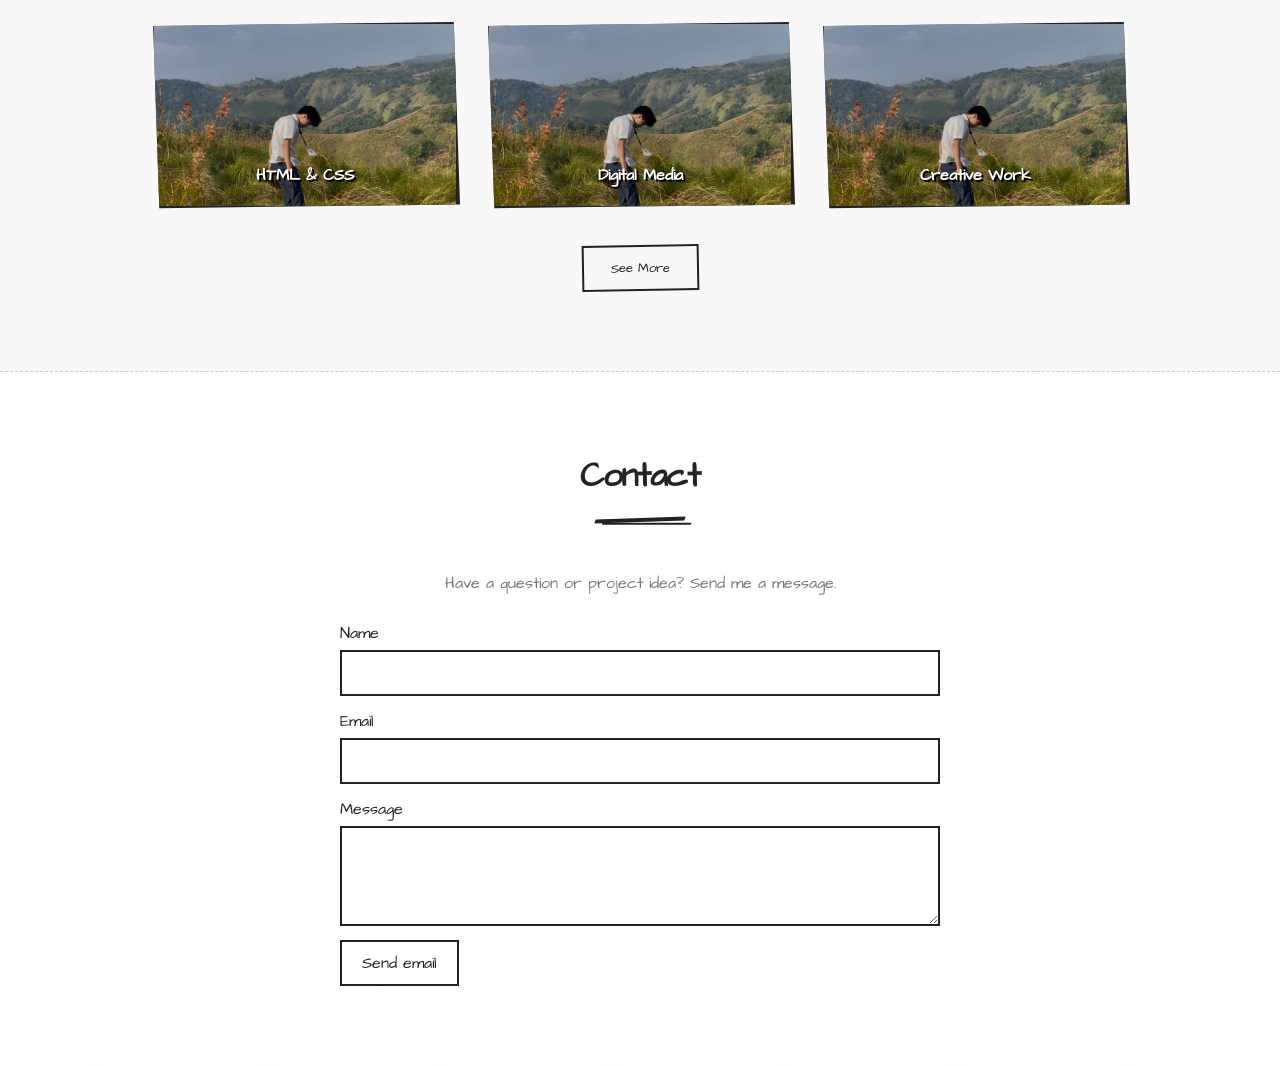
==== commit 92e97cbc: "Update IT student portfolio" ====
--- a/index.html
+++ b/index.html
@@ -22,63 +22,56 @@
 <header class="header">
   <div class="container nav-wrap">
     <a class="brand" href="#home">Sam</a>
-
     <nav class="nav">
       <a href="#home">Home</a>
-      <a href="#services">Services</a>
-      <a href="#portfolio">Laag</a>
+      <a href="#services">About</a>
+      <a href="#portfolio">Projects</a>
       <a href="#contact">Contact</a>
     </nav>
   </div>
 </header>
 
 <main>
-
   <section id="home" class="hero">
     <div class="container">
-
       <div class="sketch-slider">
         <div class="slides single-image">
-          <img src="image.jpg" alt="Sketch style landscape portrait" class="hero-image">
+          <img src="images/image.jpg" alt="Scenic Bohol landscape" class="hero-image">
         </div>
       </div>
-
       <div class="hero-copy">
-        <h1>Kuhaa ko as your</h1>
-        <p>Bohol tourguide dili raka ma enjoy sa nature kundi sa ahoa pod.</p>
-      </div>
+        <h1>Hi, I’m Sam.</h1>
+        <p>IT student interested in technology, web design, and digital creativity.</p>
+      </div>
+    </div>
   </section>
 
   <section id="services" class="section services">
     <div class="container">
-      <h2>Hoa Services</h2>
+      <h2>About Me</h2>
       <div class="sketch-line"></div>
-
       <div class="service-grid">
         <article class="service">
           <div class="service-icon computer">
             <div class="monitor"></div>
             <div class="stand"></div>
           </div>
-          <h3>Video Editor</h3>
-          <p>Bisan unsa imohang ganahan ahoa sundon, dli kamahayan.</p>
+          <h3>IT Student</h3>
+          <p>Learning how technology works and how to use it well.</p>
         </article>
-
         <article class="service">
-          <div class="service-icon phone">
-            <div class="phone-body"></div>
+          <div class="service-icon book" aria-hidden="true">
+            <div class="book-shape"></div>
           </div>
-          <h3>Videographer & Photographer napod</h3>
-          <p>Bisan asa sa bohol kaya tika ubanan.</p>
+          <h3>Education</h3>
+          <p>Holy Name University<br>BSIT, 3rd Year | 2024 - 2028</p>
         </article>
-
         <article class="service">
-          <div class="service-icon paint">
-            <div class="paint-drop"></div>
-            <div class="brush"></div>
+          <div class="service-icon code" aria-hidden="true">
+            <span class="code-mark">&lt;/&gt;</span>
           </div>
-          <h3>Mo uban</h3>
-          <p>Kauban sa imoha makig storya about future.</p>
+          <h3>Interests</h3>
+          <p>Exploring web development, digital media, and creative ideas.</p>
         </article>
       </div>
     </div>
@@ -86,38 +79,34 @@
 
   <section id="portfolio" class="section portfolio">
     <div class="container">
-      <h2>Laag</h2>
+      <h2>Projects</h2>
       <div class="sketch-line"></div>
-
       <div class="portfolio-grid">
-        <a class="work work1" href="#single"><img src="image.jpg" alt="Bohol tour landscape"><span>Kamunggayan</span></a>
-        <a class="work work2" href="#single"><img src="image.jpg" alt="Bohol tour landscape"><span>Sea of clouds</span></a>
-        <a class="work work3" href="#single"><img src="image.jpg" alt="Bohol tour landscape"><span>Kankoka hills</span></a>
-        <a class="work work4" href="#single"><img src="image.jpg" alt="Bohol tour landscape"><span>Bayloko hills</span></a>
-        <a class="work work5" href="#single"><img src="image.jpg" alt="Bohol tour landscape"><span>Udjong peak</span></a>
-        <a class="work work6" href="#single"><img src="image.jpg" alt="Bohol tour landscape"><span>Puese hill</span></a>
-      </div>
-
+        <a class="work work1" href="#single"><img src="images/image.jpg" alt="Portfolio website"><span>Portfolio Website</span></a>
+        <a class="work work2" href="story.html"><img src="images/image.jpg" alt="Bohol travel story"><span>Bohol Story</span></a>
+        <a class="work work3" href="#single"><img src="images/image.jpg" alt="Web design work"><span>Web Design</span></a>
+        <a class="work work4" href="#single"><img src="images/image.jpg" alt="HTML and CSS work"><span>HTML &amp; CSS</span></a>
+        <a class="work work5" href="#single"><img src="images/image.jpg" alt="Digital media work"><span>Digital Media</span></a>
+        <a class="work work6" href="#single"><img src="images/image.jpg" alt="Creative work"><span>Creative Work</span></a>
+      </div>
       <a class="sketch-button" href="story.html">See More</a>
     </div>
   </section>
 
   <section id="contact" class="section contact">
     <div class="container">
-      <h2>Contact me</h2>
+      <h2>Contact</h2>
       <div class="sketch-line"></div>
-      <p>Contact me na! kay paunhanay lang nig abot sa kinabuhi</p>
-
-      <div class="social">
-        <a href="#">f</a>
-        <a href="#">email</a>
-        <a href="#">num</a>
-      </div>
-    </div>
-  </section>
-
+      <p>Have a question or project idea? Send me a message.</p>
+      <form class="contact-form" action="mailto:your-email@example.com" method="post" enctype="text/plain">
+        <label for="name">Name<input id="name" name="Name" type="text" required></label>
+        <label for="email">Email<input id="email" name="Email" type="email" required></label>
+        <label for="message">Message<textarea id="message" name="Message" required></textarea></label>
+        <button type="submit">Send email</button>
+      </form>
+    </div>
+  </section>
 </main>
-
 
 <script>
 (function () {
@@ -125,8 +114,6 @@
   const button = document.getElementById("musicToggle");
   const text = document.getElementById("musicText");
 
-  // Browsers block autoplay with sound until the visitor interacts.
-  // The first click/tap starts the requested background music.
   function startMusic() {
     if (!music || !music.paused) return;
     music.play().then(() => {
@@ -138,7 +125,6 @@
   }
 
   startMusic();
-
   document.addEventListener("click", function firstInteraction() {
     startMusic();
     document.removeEventListener("click", firstInteraction);
@@ -150,9 +136,9 @@
       music.play().then(() => {
         button.classList.add("playing");
         text.textContent = "Pause";
-        }).catch(() => {
-          text.textContent = "Unavailable";
-        });
+      }).catch(() => {
+        text.textContent = "Unavailable";
+      });
     } else {
       music.pause();
       button.classList.remove("playing");
@@ -160,7 +146,6 @@
     }
   });
 
-  // Pause briefly while the visitor interacts with the page, then resume.
   let autoScroll = true;
   let resumeTimer;
   let isLooping = false;
@@ -170,26 +155,15 @@
 
   function updateNavbar() {
     const currentScrollY = window.scrollY;
-
     if (currentScrollY <= 10 || currentScrollY < previousScrollY) {
       header.classList.remove("nav-hidden");
     } else if (currentScrollY > previousScrollY) {
       header.classList.add("nav-hidden");
     }
-
     previousScrollY = currentScrollY;
   }
 
   window.addEventListener("scroll", updateNavbar, { passive: true });
-
-  function handleWheel(event) {
-    pauseAutoScroll();
-    if (event.deltaY < 0) {
-      header.classList.remove("nav-hidden");
-    } else if (event.deltaY > 0 && window.scrollY > 10) {
-      header.classList.add("nav-hidden");
-    }
-  }
 
   function pauseAutoScroll() {
     autoScroll = false;
@@ -197,7 +171,11 @@
     resumeTimer = setTimeout(() => autoScroll = true, 1200);
   }
 
-  window.addEventListener("wheel", handleWheel, { passive: true });
+  window.addEventListener("wheel", function (event) {
+    pauseAutoScroll();
+    if (event.deltaY < 0) header.classList.remove("nav-hidden");
+    else if (event.deltaY > 0 && window.scrollY > 10) header.classList.add("nav-hidden");
+  }, { passive: true });
 
   ["touchstart", "keydown", "mousedown"].forEach(type => {
     window.addEventListener(type, pauseAutoScroll, { passive: true });
@@ -205,7 +183,6 @@
 
   setInterval(() => {
     if (!autoScroll) return;
-
     const max = document.documentElement.scrollHeight - window.innerHeight;
     if (window.scrollY >= max - 5) {
       if (isLooping) return;
--- a/styles.css
+++ b/styles.css
@@ -332,32 +332,38 @@
   top: 55px;
 }
 
-.phone-body {
-  width: 40px;
-  height: 66px;
+.book-shape {
+  width: 58px;
+  height: 58px;
+  margin: auto;
+  position: relative;
   border: 4px solid #222;
-  border-radius: 7px;
-  margin: auto;
+  transform: rotate(-4deg);
+}
+
+.book-shape::before {
+  content: "";
+  position: absolute;
+  inset: 0 50%;
+  border-left: 3px solid #222;
+}
+
+.book-shape::after {
+  content: "";
+  position: absolute;
+  top: 13px;
+  left: 7px;
+  right: 7px;
+  height: 22px;
+  border-top: 2px solid #222;
+  border-bottom: 2px solid #222;
+}
+
+.code-mark {
+  display: block;
+  color: #222;
+  font: 700 32px/80px Consolas, monospace;
   transform: rotate(-5deg);
-}
-
-.paint-drop {
-  width: 42px;
-  height: 42px;
-  border: 4px solid #222;
-  border-radius: 60% 40% 65% 35%;
-  transform: rotate(45deg);
-  margin: 9px auto 0;
-}
-
-.brush {
-  position: absolute;
-  width: 70px;
-  height: 6px;
-  background: #222;
-  transform: rotate(-45deg);
-  left: 10px;
-  top: 45px;
 }
 
 .globe-shape {
@@ -727,6 +733,43 @@
   font-family: var(--client-font);
 }
 
+.contact-form {
+  max-width: 600px;
+  margin: 28px auto 0;
+  display: grid;
+  gap: 14px;
+  text-align: left;
+}
+
+.contact-form label {
+  display: grid;
+  gap: 6px;
+}
+
+.contact-form input,
+.contact-form textarea {
+  width: 100%;
+  padding: 10px;
+  border: 2px solid #222;
+  background: #fff;
+  font: inherit;
+}
+
+.contact-form textarea {
+  min-height: 100px;
+  resize: vertical;
+}
+
+.contact-form button {
+  justify-self: start;
+  padding: 10px 20px;
+  border: 2px solid #222;
+  background: #fff;
+  color: #222;
+  font: inherit;
+  cursor: pointer;
+}
+
 .social {
   margin-top: 30px;
   display: flex;
@@ -795,6 +838,7 @@
   .portfolio-grid {
     grid-template-columns: 1fr 1fr;
   }
+
 }
 
 @media (max-width: 520px) {
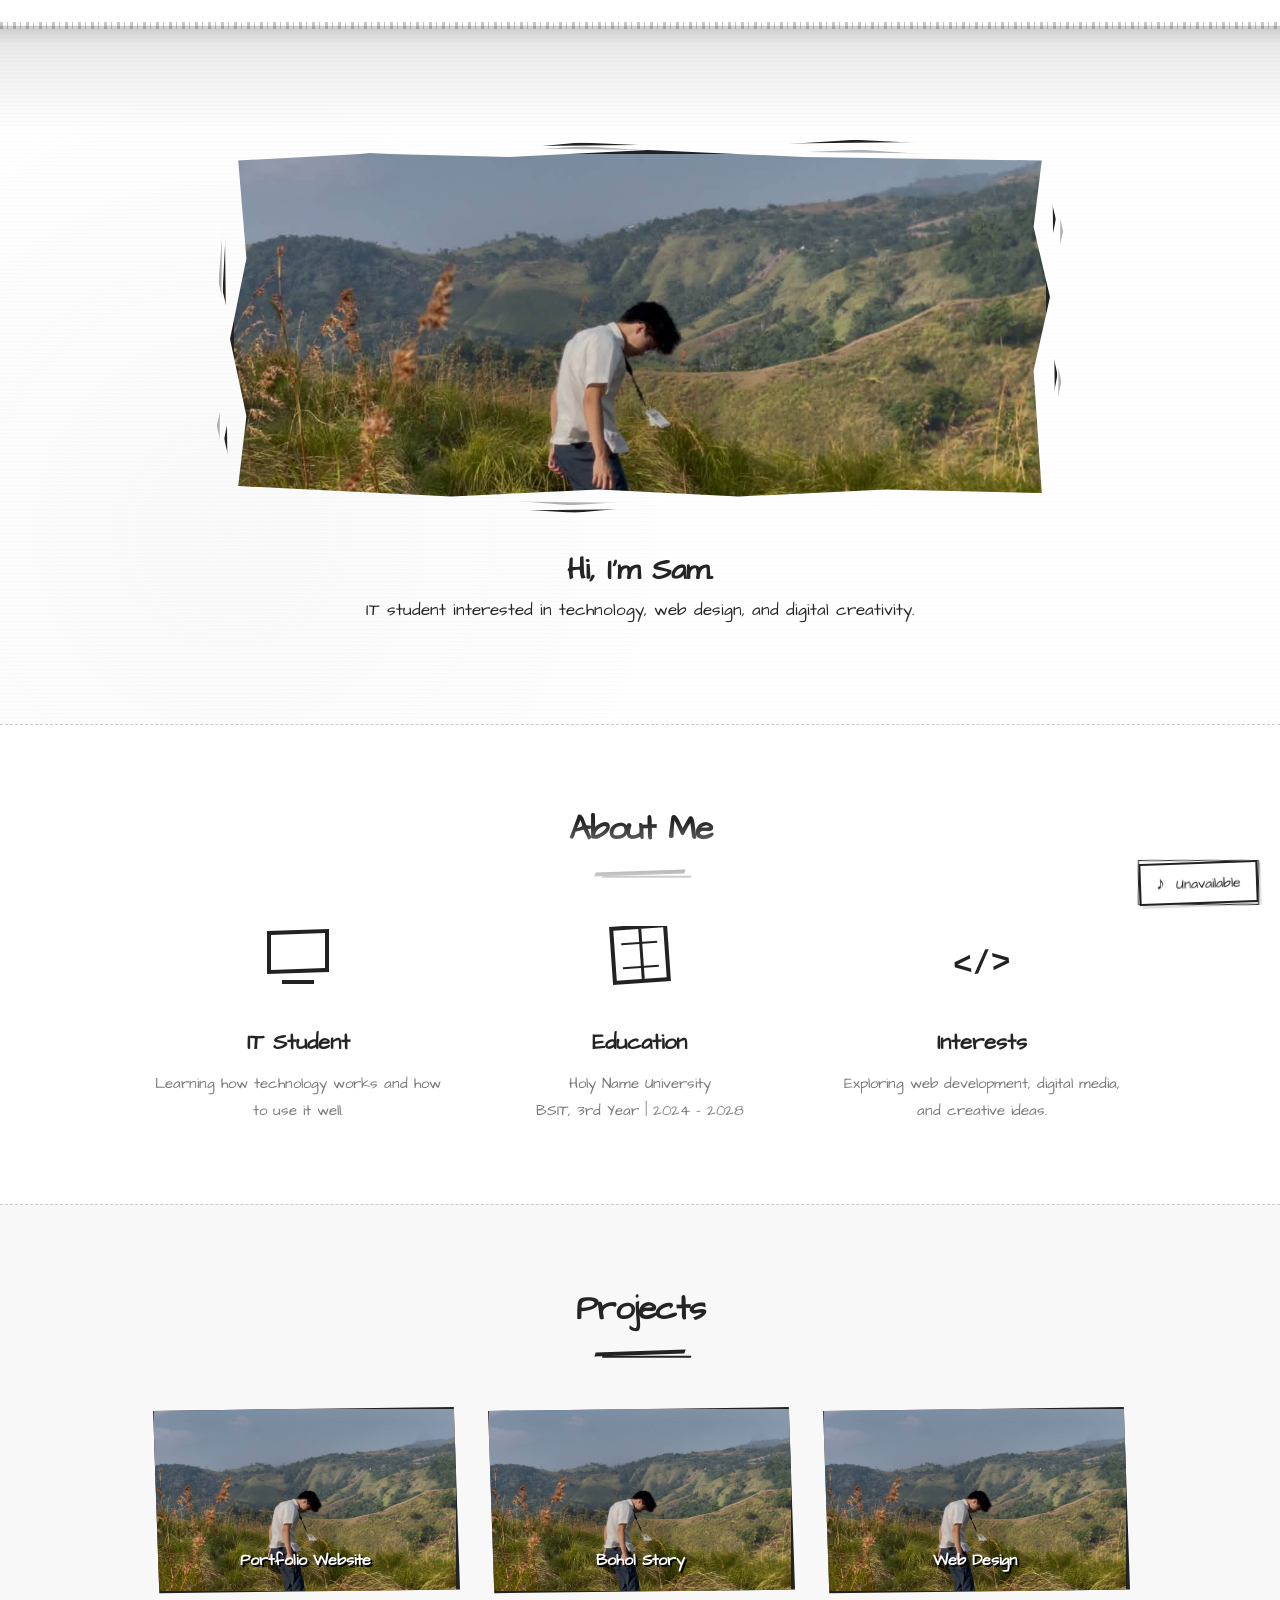
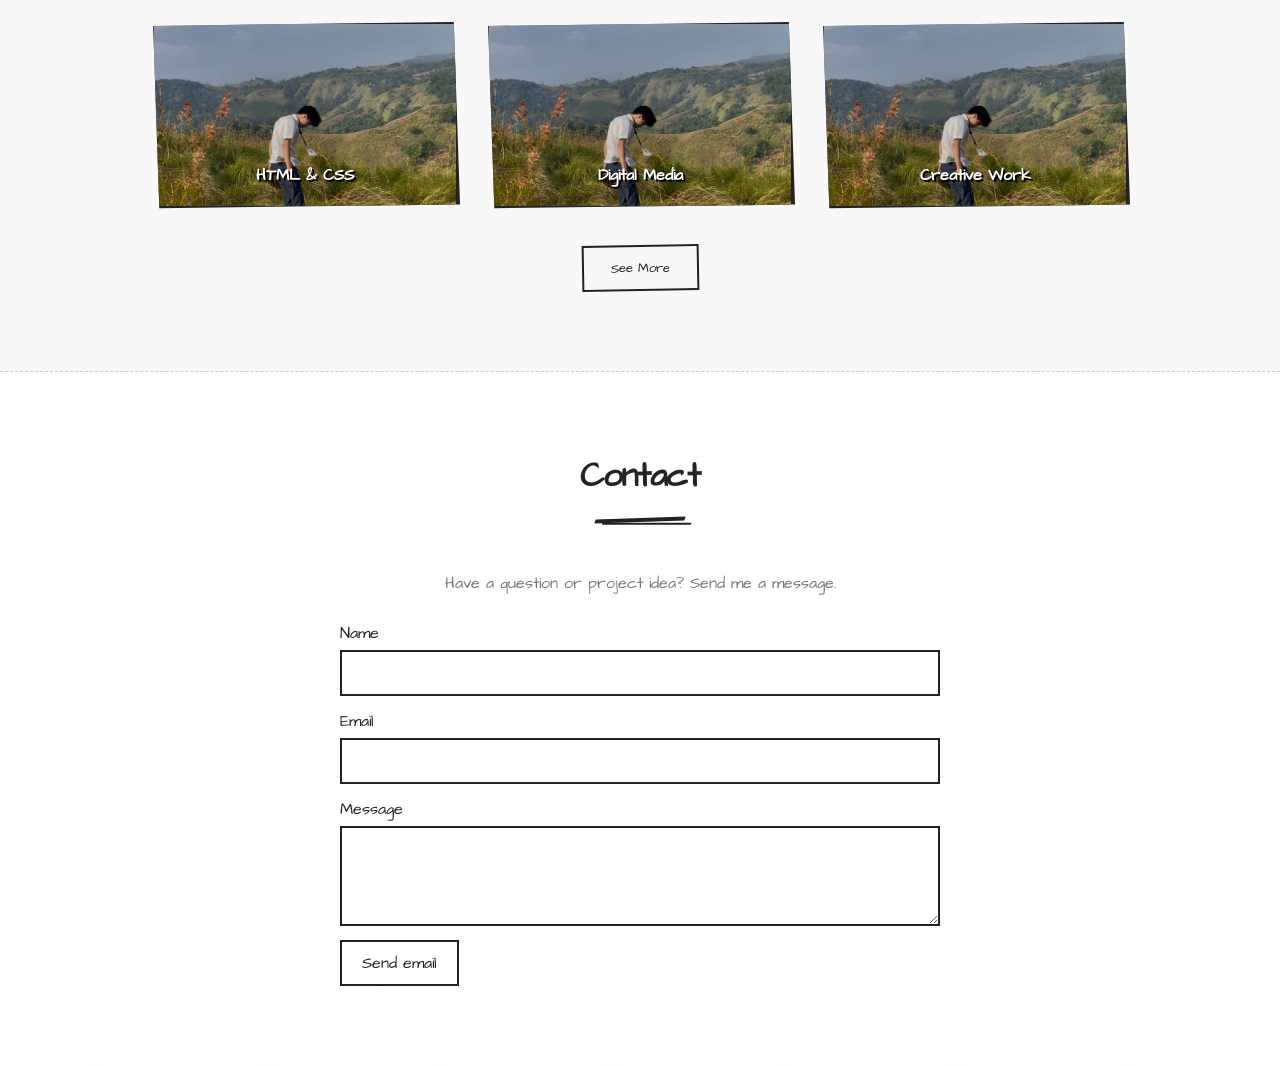
==== commit 6b01e8d8: "Delay bottom page fade" ====
--- a/index.html
+++ b/index.html
@@ -187,12 +187,14 @@
     if (window.scrollY >= max - 5) {
       if (isLooping) return;
       isLooping = true;
-      bottomFade.classList.add("looping");
       setTimeout(() => {
-        window.scrollTo({ top: 0, behavior: "instant" });
-        bottomFade.classList.remove("looping");
-        isLooping = false;
-      }, 700);
+        bottomFade.classList.add("looping");
+        setTimeout(() => {
+          window.scrollTo({ top: 0, behavior: "instant" });
+          bottomFade.classList.remove("looping");
+          isLooping = false;
+        }, 700);
+      }, 10000);
     } else {
       window.scrollBy({ top: 2, behavior: "auto" });
     }
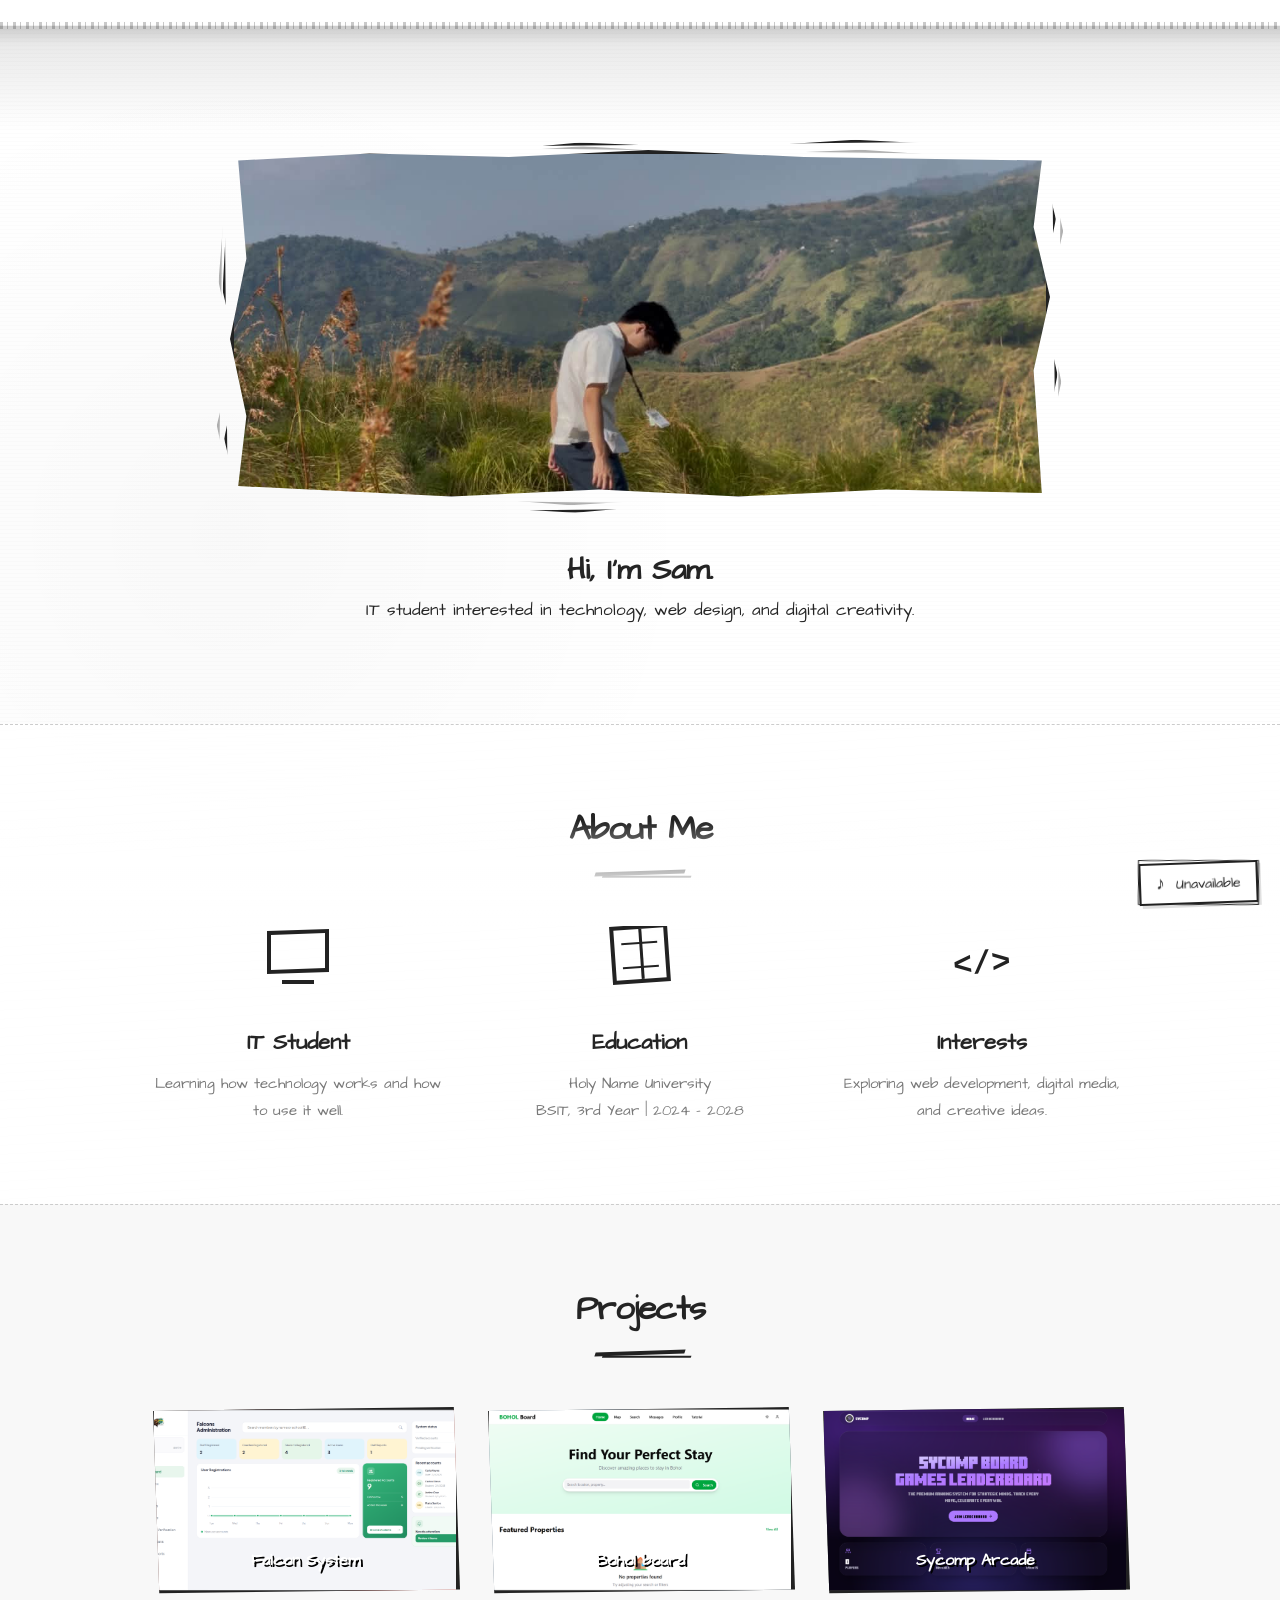
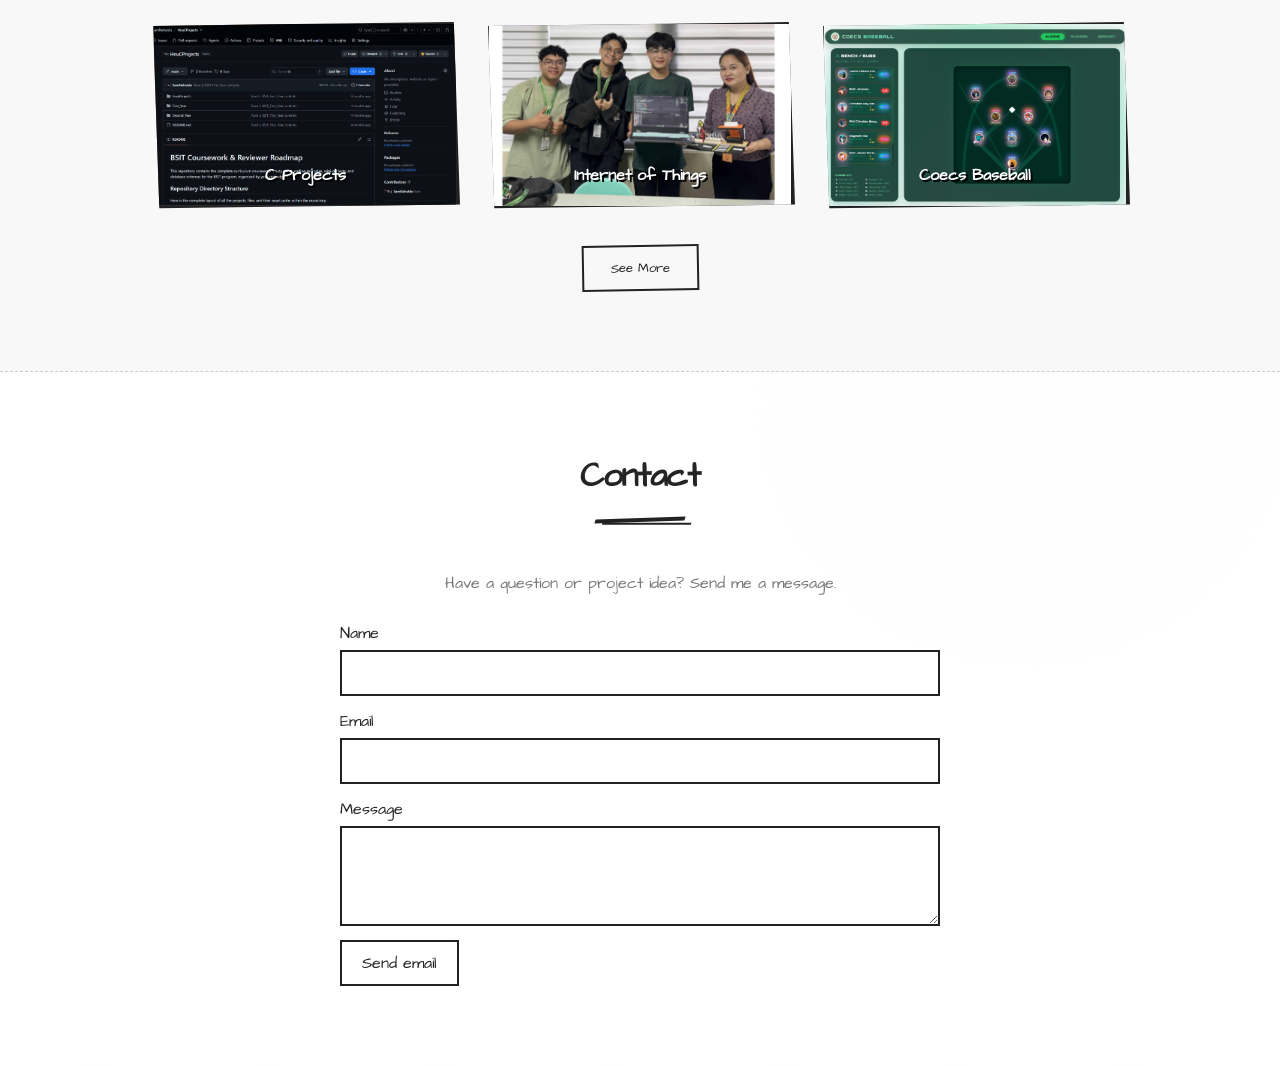
==== commit 65e17e2f: "Update portfolio pages and separate scripts Co-authored-by: Copilot <223556219+Copilot@users.noreply" ====
--- a/index.html
+++ b/index.html
@@ -82,12 +82,12 @@
       <h2>Projects</h2>
       <div class="sketch-line"></div>
       <div class="portfolio-grid">
-        <a class="work work1" href="#single"><img src="images/image.jpg" alt="Portfolio website"><span>Portfolio Website</span></a>
-        <a class="work work2" href="story.html"><img src="images/image.jpg" alt="Bohol travel story"><span>Bohol Story</span></a>
-        <a class="work work3" href="#single"><img src="images/image.jpg" alt="Web design work"><span>Web Design</span></a>
-        <a class="work work4" href="#single"><img src="images/image.jpg" alt="HTML and CSS work"><span>HTML &amp; CSS</span></a>
-        <a class="work work5" href="#single"><img src="images/image.jpg" alt="Digital media work"><span>Digital Media</span></a>
-        <a class="work work6" href="#single"><img src="images/image.jpg" alt="Creative work"><span>Creative Work</span></a>
+        <a class="work work1" href="#single"><img src="images/FalconSystem.png" alt="Falcon System"><span>Falcon System</span></a>
+        <a class="work work2" href="story.html"><img src="images/boholboard.png" alt="Bohol board"><span>Bohol board</span></a>
+        <a class="work work3" href="#single"><img src="images/sycomp.png" alt="Sycomp Arcade"><span>Sycomp Arcade</span></a>
+        <a class="work work4" href="#single"><img src="images/Cprojects.png" alt="C Projects"><span>C Projects</span></a>
+        <a class="work work5" href="#single"><img src="images/pasdes.png" alt="IOT"><span>Internet of Things</span></a>
+        <a class="work work6" href="#single"><img src="images/coecsbaseball.png" alt="Creative work"><span>Coecs Baseball</span></a>
       </div>
       <a class="sketch-button" href="story.html">See More</a>
     </div>
@@ -108,98 +108,6 @@
   </section>
 </main>
 
-<script>
-(function () {
-  const music = document.getElementById("bgMusic");
-  const button = document.getElementById("musicToggle");
-  const text = document.getElementById("musicText");
-
-  function startMusic() {
-    if (!music || !music.paused) return;
-    music.play().then(() => {
-      button.classList.add("playing");
-      text.textContent = "Pause";
-    }).catch(() => {
-      text.textContent = "Unavailable";
-    });
-  }
-
-  startMusic();
-  document.addEventListener("click", function firstInteraction() {
-    startMusic();
-    document.removeEventListener("click", firstInteraction);
-  }, { once: true });
-
-  button.addEventListener("click", function (event) {
-    event.stopPropagation();
-    if (music.paused) {
-      music.play().then(() => {
-        button.classList.add("playing");
-        text.textContent = "Pause";
-      }).catch(() => {
-        text.textContent = "Unavailable";
-      });
-    } else {
-      music.pause();
-      button.classList.remove("playing");
-      text.textContent = "Music";
-    }
-  });
-
-  let autoScroll = true;
-  let resumeTimer;
-  let isLooping = false;
-  const bottomFade = document.querySelector(".page-fade-bottom");
-  const header = document.querySelector(".header");
-  let previousScrollY = window.scrollY;
-
-  function updateNavbar() {
-    const currentScrollY = window.scrollY;
-    if (currentScrollY <= 10 || currentScrollY < previousScrollY) {
-      header.classList.remove("nav-hidden");
-    } else if (currentScrollY > previousScrollY) {
-      header.classList.add("nav-hidden");
-    }
-    previousScrollY = currentScrollY;
-  }
-
-  window.addEventListener("scroll", updateNavbar, { passive: true });
-
-  function pauseAutoScroll() {
-    autoScroll = false;
-    clearTimeout(resumeTimer);
-    resumeTimer = setTimeout(() => autoScroll = true, 1200);
-  }
-
-  window.addEventListener("wheel", function (event) {
-    pauseAutoScroll();
-    if (event.deltaY < 0) header.classList.remove("nav-hidden");
-    else if (event.deltaY > 0 && window.scrollY > 10) header.classList.add("nav-hidden");
-  }, { passive: true });
-
-  ["touchstart", "keydown", "mousedown"].forEach(type => {
-    window.addEventListener(type, pauseAutoScroll, { passive: true });
-  });
-
-  setInterval(() => {
-    if (!autoScroll) return;
-    const max = document.documentElement.scrollHeight - window.innerHeight;
-    if (window.scrollY >= max - 5) {
-      if (isLooping) return;
-      isLooping = true;
-      setTimeout(() => {
-        bottomFade.classList.add("looping");
-        setTimeout(() => {
-          window.scrollTo({ top: 0, behavior: "instant" });
-          bottomFade.classList.remove("looping");
-          isLooping = false;
-        }, 700);
-      }, 10000);
-    } else {
-      window.scrollBy({ top: 2, behavior: "auto" });
-    }
-  }, 40);
-})();
-</script>
+<script src="script.js"></script>
 </body>
 </html>
